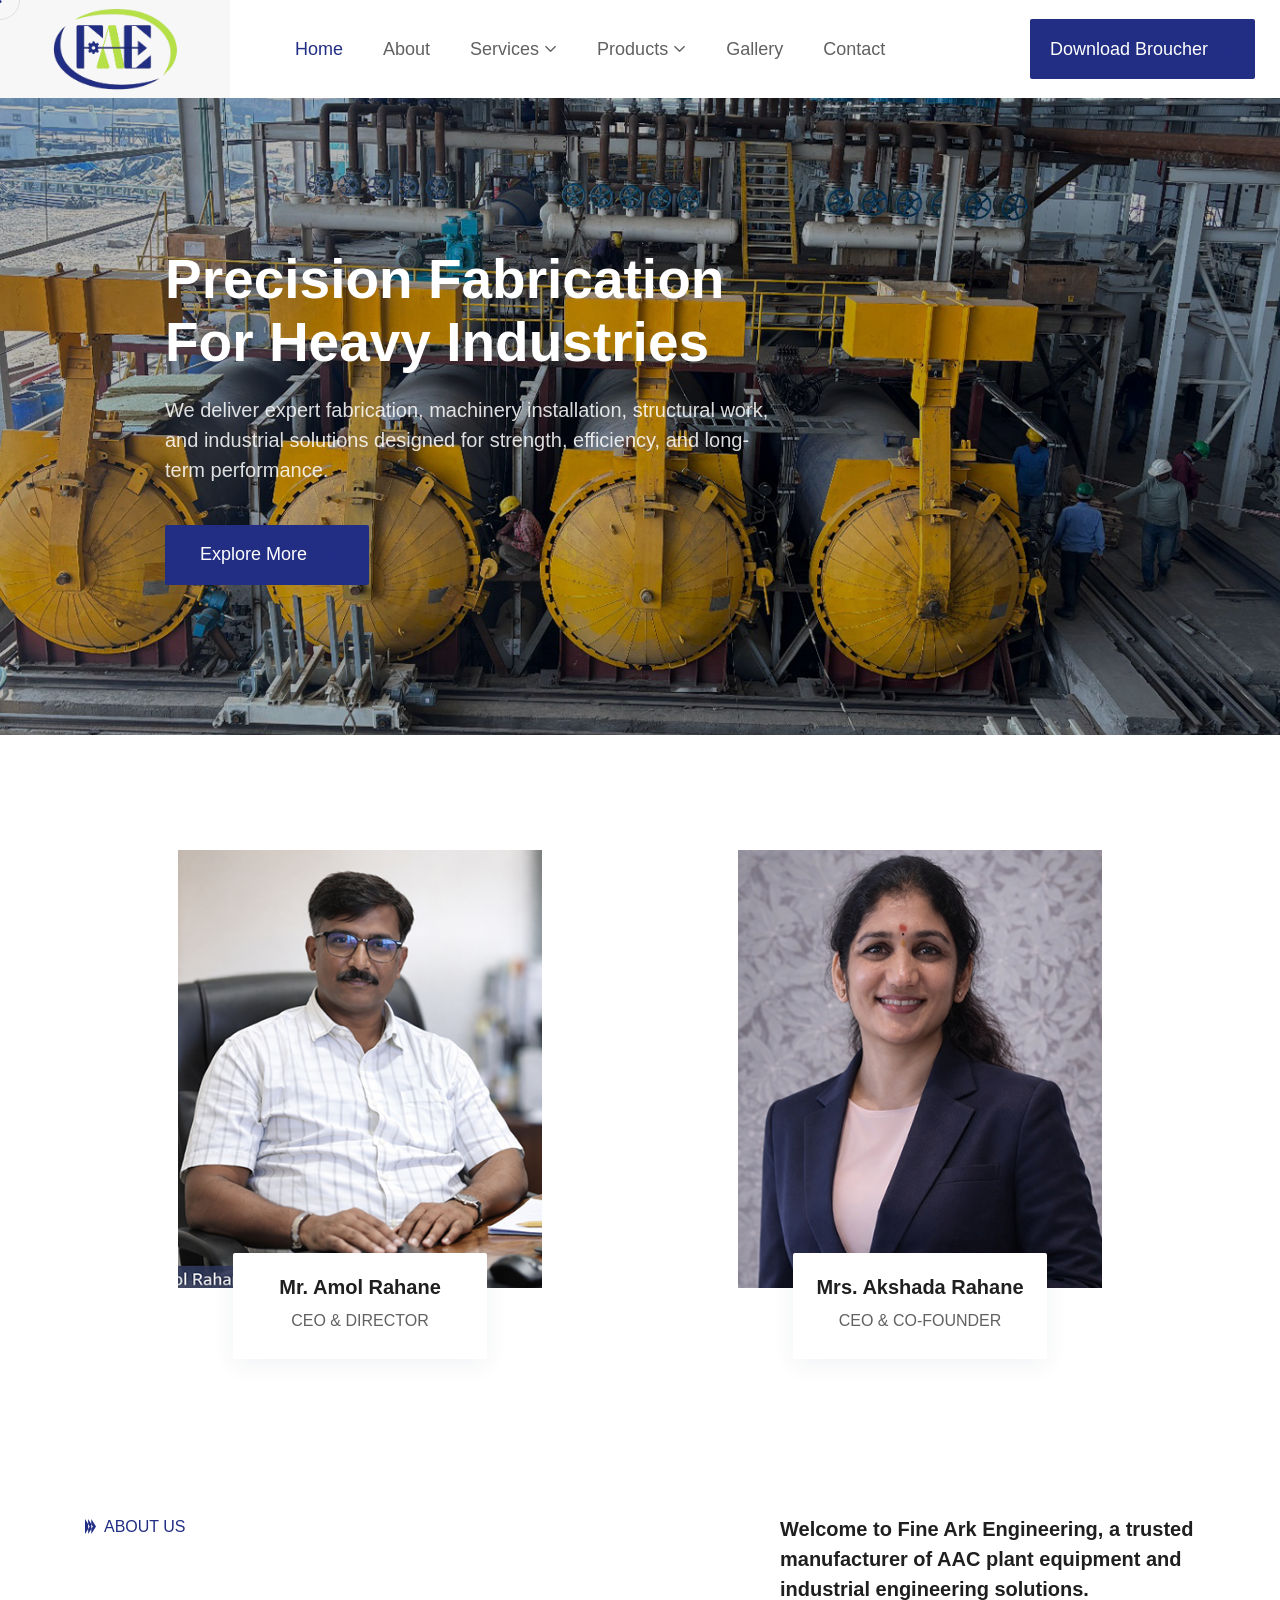
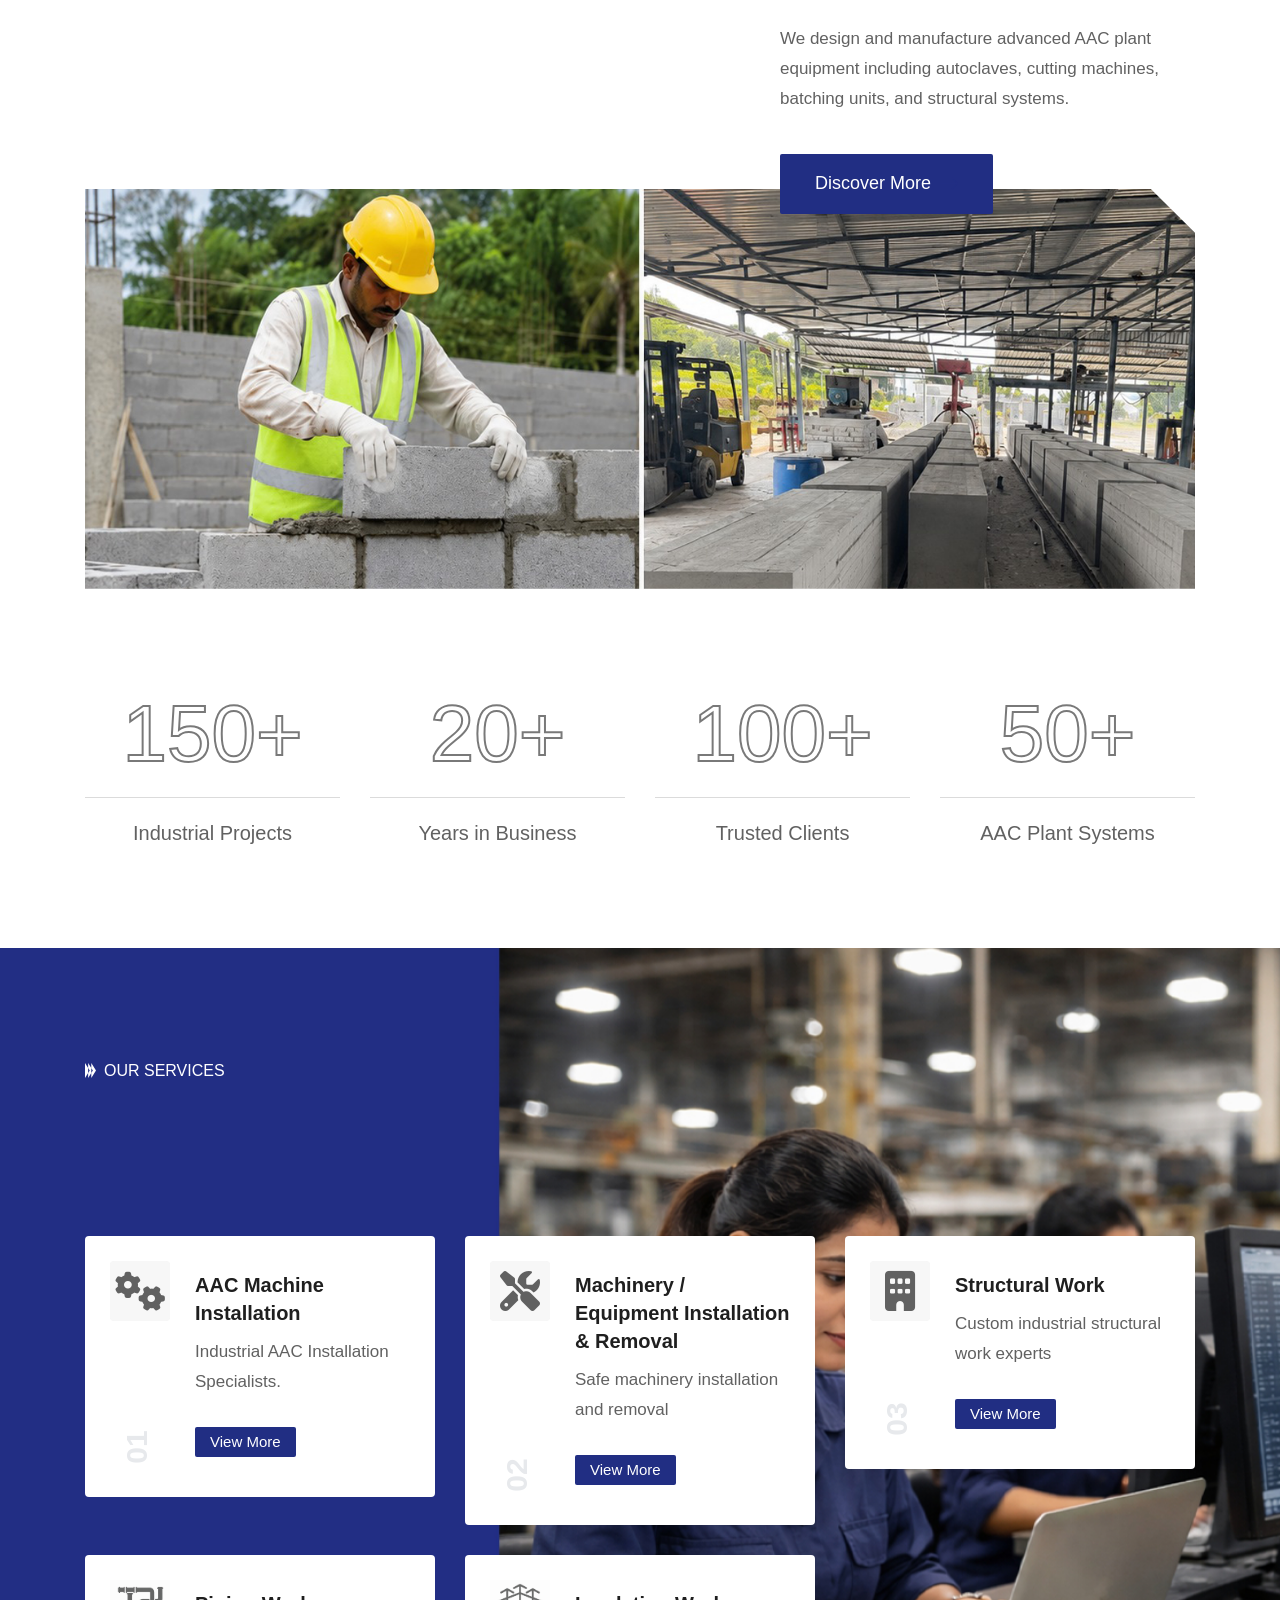
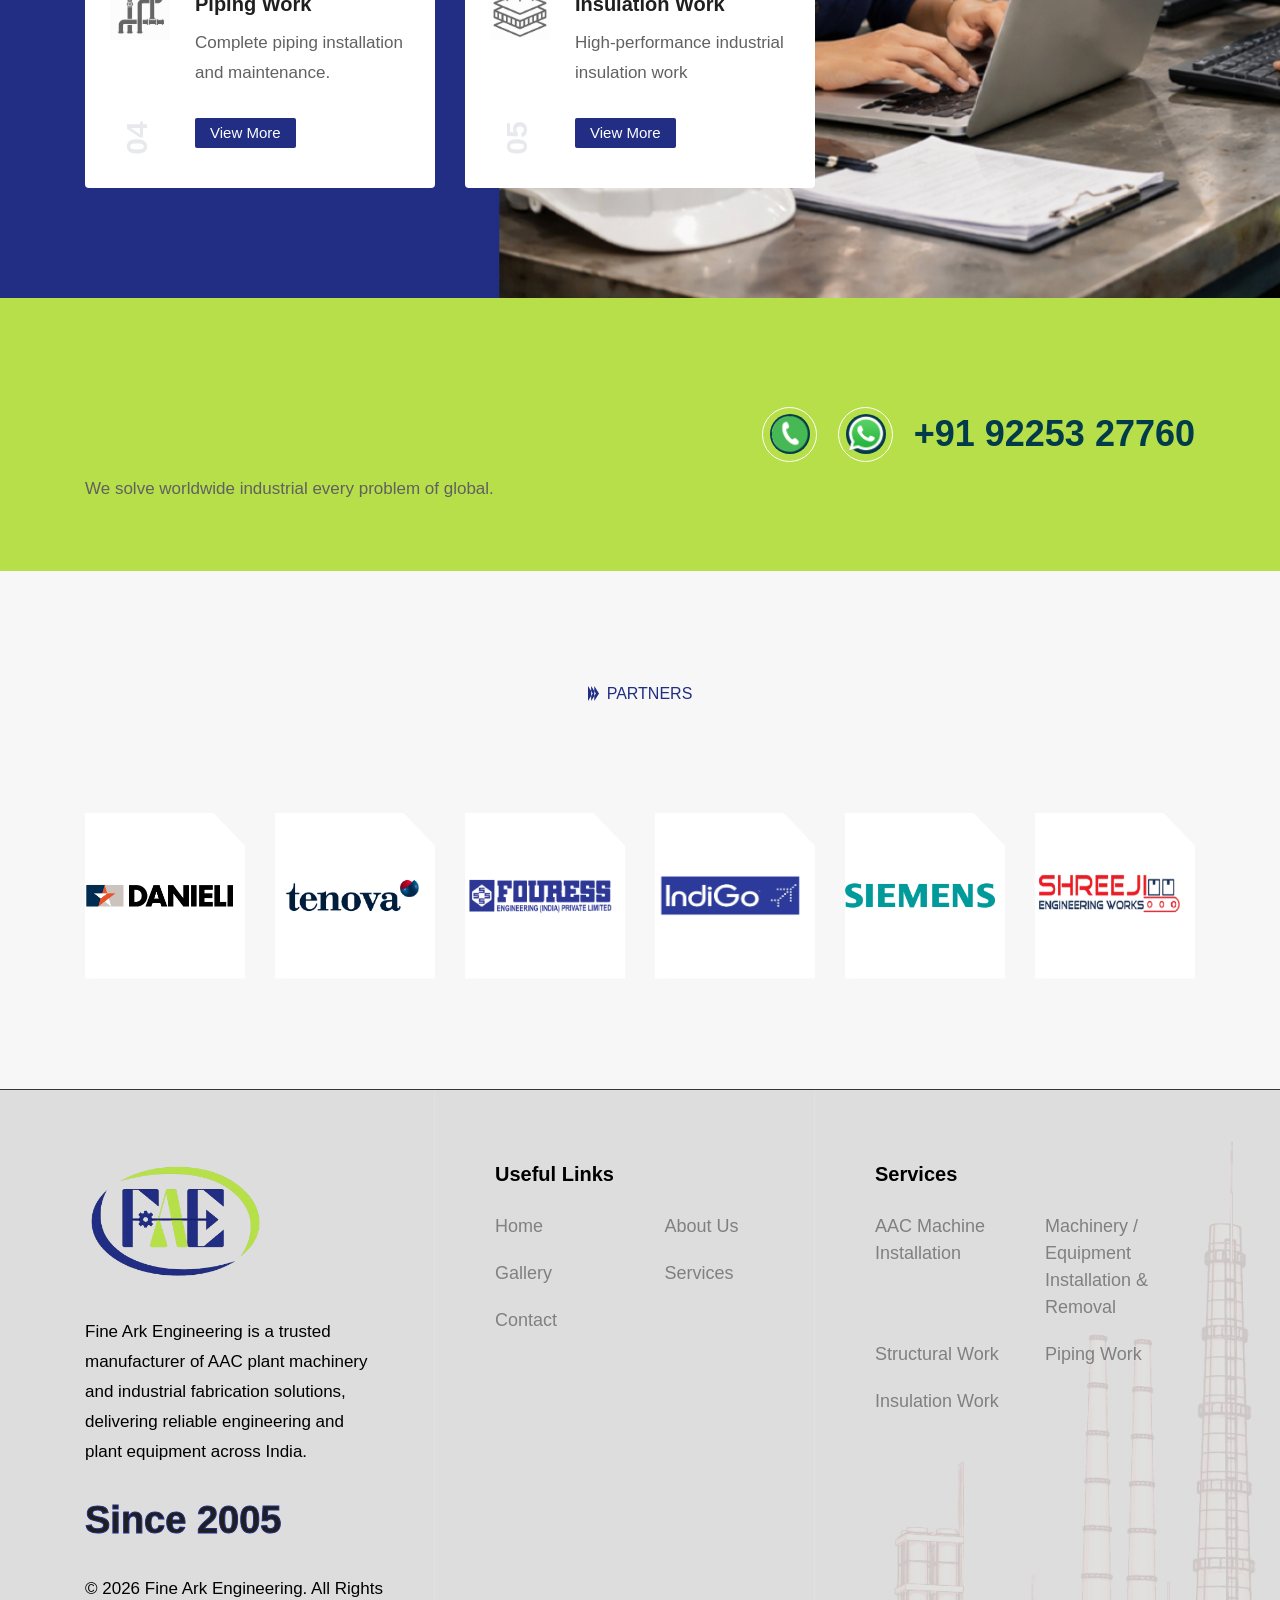
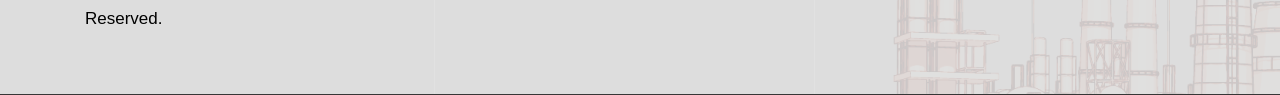
==== index.html @ b73e5df8 "date update 31-08-2026" ====
<!doctype html>
<html class="no-js" lang="zxx">
  <!-- Mirrored from industrie.rstheme.com/html/index.html by HTTrack Website Copier/3.x [XR&CO'2014], Wed, 11 Mar 2026 07:01:44 GMT -->

  <head>
    <meta charset="utf-8" />
    <meta http-equiv="x-ua-compatible" content="ie=edge" />
    <meta name="template-version" content="1.0.7" />
    <title></title>
    <meta name="description" content="" />
    <meta name="viewport" content="width=device-width, initial-scale=1" />
    <!-- Place favicon.ico in the root directory -->
    <link
      rel="shortcut icon"
      type="image/x-icon"
      href="assets/images/logo/FINE-ARC-LOGO.png"
    />
    <!-- CSS here -->
    <link rel="stylesheet" href="assets/css/vendor/bootstrap.min.css" />
    <link rel="stylesheet" href="assets/css/vendor/animate.min.css" />
    <link rel="stylesheet" href="assets/css/plugins/swiper.min.css" />
    <link rel="stylesheet" href="assets/css/plugins/nice-select.css" />
    <link rel="stylesheet" href="assets/css/plugins/nouislider.min.css" />
    <link rel="stylesheet" href="assets/css/vendor/magnific-popup.css" />
    <link rel="stylesheet" href="assets/css/vendor/odometer.min.css" />
    <link rel="stylesheet" href="assets/css/vendor/fontawesome-pro.css" />
    <link rel="stylesheet" href="assets/css/vendor/spacing.css" />
    <link rel="stylesheet" href="assets/css/vendor/remixicon.css" />
    <link rel="stylesheet" href="assets/css/main.css" />
    <style>
      .rs-category-icon {
        font-size: 40px;
        display: inline-block;
        transition: transform 0.5s ease;
      }

      .rs-category-item:hover .rs-category-icon {
        transform: skew(-15deg);
      }
    </style>
  </head>

  <body class="rs-smoother-yes">
    <!-- preloader start -->
    <!-- <div id="pre-load">
      <div id="loader" class="loader">
        <div class="loader-container">
          <div class="loader-icon">
            <img src="assets/images/favicon.png" alt="" />
          </div>
        </div>
      </div>
    </div> -->
    <!-- preloader end -->

    <!-- cursor start -->
    <div id="rs-mouse">
      <div id="cursor-ball"></div>
    </div>
    <!-- cursor end -->

    <!-- Header area start -->
    <header>
      <div
        class="rs-header-area rs-header-one rs-sticky-header"
        id="rs-sticky-header"
      >
        <div class="container-fluid g-0">
          <div class="rs-header-inner">
            <div class="rs-header-left">
              <div class="rs-header-logo-wrapper">
                <div class="rs-header-logo">
                  <a href="index.html"
                    ><img
                      src="assets/images/logo/FINE-ARC-LOGO.png"
                      height="90px"
                      alt="logo"
                  /></a>
                </div>
              </div>
            </div>
            <div class="rs-header-menu">
              <!-- <div class="rs-theme-social has-transparent has-orange">
                <a href="#"><i class="ri-twitter-x-line"></i></a>
                <a href="#"><i class="ri-facebook-fill"></i></a>
                <a href="#"><i class="ri-linkedin-fill"></i></a>
                <a href="#"><i class="ri-instagram-line"></i></a>
              </div> -->
              <nav id="mobile-menu" class="main-menu">
                <ul class="multipage-menu">
                  <li class="has-mega-menu menu-item">
                    <a href="index.html">Home</a>
                  </li>
                  <!-- about menu -->
                  <li class="menu-item">
                    <a href="about.html">About</a>
                  </li>

                  <li class="menu-item-has-children">
                    <a href="services.html">Services</a>
                    <ul class="submenu last-children">
                      <li>
                        <a href="aac-installation.html"
                          >AAC Machine Installation
                        </a>
                      </li>
                      <li>
                        <a href="machinery-installation.html "
                          >Machinery / Equipment Installation & Removal</a
                        >
                      </li>
                      <li>
                        <a href="structural-work.html">Structural Work</a>
                      </li>
                      <li>
                        <a href="piping-work.html">Piping Work</a>
                      </li>
                      <li>
                        <a href="insulation-work.html">Insulation Work</a>
                      </li>
                    </ul>
                  </li>
                  <li class="menu-item-has-children">
                    <a href="products.html">Products</a>
                    <ul class="submenu last-children">
                      <li class="has-arrow">
                        <a href="javascript:void(0)">AAC Machine</a>
                        <ul class="submenu">
                          <li><a href="#">Autoclave</a></li>
                          <li><a href="#">HVCM</a></li>
                          <li><a href="#">Mould</a></li>
                          <li><a href="#">Base Plate / Trolly</a></li>
                          <li><a href="#">Batching Unit</a></li>
                          <li><a href="#">D-Moulding Machine</a></li>
                          <li><a href="#">Storage</a></li>
                          <li><a href="#">AAC Consultancy</a></li>
                        </ul>
                      </li>

                      <li class="has-arrow">
                        <a href="javascript:void(0)">Pharma & Chemical Plant</a>
                        <ul class="submenu">
                          <li><a href="#">Reactor</a></li>
                          <li><a href="#">Distillation & Column</a></li>
                          <li><a href="#">Condenser</a></li>
                          <li><a href="#">Heat Exchange</a></li>
                          <li><a href="#">Storage Tank</a></li>
                        </ul>
                      </li>

                      <li class="has-arrow">
                        <a href="javascript:void(0)">Sugar Plant</a>
                        <ul class="submenu">
                          <li><a href="#">Boiling House Equipment</a></li>
                          <li><a href="#">Structure</a></li>
                          <li><a href="#">Piping Work</a></li>
                          <li><a href="#">Juice & Molasses Storage Tank</a></li>
                          <li><a href="#">Vacuum Pans</a></li>
                          <li><a href="#">Evaporators </a></li>
                          <li><a href="#">Juice Heater</a></li>
                          <li><a href="#">Crystallizers </a></li>
                        </ul>
                      </li>
                    </ul>
                  </li>

                  <li class="menu-item">
                    <a href="gallery.html">Gallery</a>
                  </li>

                  <li class="menu-item">
                    <a href="contact.html">Contact</a>
                  </li>
                </ul>
              </nav>
            </div>
            <div class="rs-header-right">
              <!-- search area end -->
              <div class="rs-header-btn">
                <a
                  class="rs-btn has-theme-orange has-icon has-bg"
                  download
                  href="./brochure.pdf"
                  >Download Broucher
                  <span class="icon-box">
                    <svg
                      class="icon-first"
                      xmlns="http://www.w3.org/2000/svg"
                      viewBox="0 0 32 32"
                      fill="currentColor"
                    >
                      <path
                        d="M26,15l-1.41-1.41L17,21.17V2H15v19.17l-7.59-7.58L6,15l10,10L26,15z M5,28h22v2H5V28z"
                      />
                    </svg>

                    <svg
                      class="icon-second"
                      xmlns="http://www.w3.org/2000/svg"
                      viewBox="0 0 32 32"
                      fill="currentColor"
                    >
                      <path
                        d="M26,15l-1.41-1.41L17,21.17V2H15v19.17l-7.59-7.58L6,15l10,10L26,15z M5,28h22v2H5V28z"
                      />
                    </svg>
                  </span>
                </a>
              </div>
              <div class="rs-header-hamburger">
                <div class="sidebar-toggle">
                  <a class="bar-icon" href="javascript:void(0)">
                    <svg
                      xmlns="http://www.w3.org/2000/svg"
                      width="21"
                      height="20"
                      viewBox="0 0 21 20"
                      fill="none"
                    >
                      <path
                        d="M8.55566 11H1.55566C1.29045 11 1.03609 11.1054 0.848557 11.2929C0.661021 11.4804 0.555664 11.7348 0.555664 12V19C0.555664 19.2652 0.661021 19.5196 0.848557 19.7071C1.03609 19.8946 1.29045 20 1.55566 20H8.55566C8.82088 20 9.07523 19.8946 9.26277 19.7071C9.45031 19.5196 9.55566 19.2652 9.55566 19V12C9.55566 11.7348 9.45031 11.4804 9.26277 11.2929C9.07523 11.1054 8.82088 11 8.55566 11ZM7.55566 18H2.55566V13H7.55566V18ZM19.5557 0H12.5557C12.2904 0 12.0361 0.105357 11.8486 0.292893C11.661 0.48043 11.5557 0.734784 11.5557 1V8C11.5557 8.26522 11.661 8.51957 11.8486 8.70711C12.0361 8.89464 12.2904 9 12.5557 9H19.5557C19.8209 9 20.0752 8.89464 20.2628 8.70711C20.4503 8.51957 20.5557 8.26522 20.5557 8V1C20.5557 0.734784 20.4503 0.48043 20.2628 0.292893C20.0752 0.105357 19.8209 0 19.5557 0ZM18.5557 7H13.5557V2H18.5557V7ZM19.5557 11H12.5557C12.2904 11 12.0361 11.1054 11.8486 11.2929C11.661 11.4804 11.5557 11.7348 11.5557 12V19C11.5557 19.2652 11.661 19.5196 11.8486 19.7071C12.0361 19.8946 12.2904 20 12.5557 20H19.5557C19.8209 20 20.0752 19.8946 20.2628 19.7071C20.4503 19.5196 20.5557 19.2652 20.5557 19V12C20.5557 11.7348 20.4503 11.4804 20.2628 11.2929C20.0752 11.1054 19.8209 11 19.5557 11ZM18.5557 18H13.5557V13H18.5557V18ZM8.55566 0H1.55566C1.29045 0 1.03609 0.105357 0.848557 0.292893C0.661021 0.48043 0.555664 0.734784 0.555664 1V8C0.555664 8.26522 0.661021 8.51957 0.848557 8.70711C1.03609 8.89464 1.29045 9 1.55566 9H8.55566C8.82088 9 9.07523 8.89464 9.26277 8.70711C9.45031 8.51957 9.55566 8.26522 9.55566 8V1C9.55566 0.734784 9.45031 0.48043 9.26277 0.292893C9.07523 0.105357 8.82088 0 8.55566 0ZM7.55566 7H2.55566V2H7.55566V7Z"
                        fill="#616161"
                      ></path>
                    </svg>
                  </a>
                </div>
              </div>
            </div>
          </div>
        </div>
      </div>
      <div class="rs-header-area rs-header-one">
        <div class="container-fluid g-0">
          <div class="rs-header-inner">
            <div class="rs-header-left">
              <div class="rs-header-logo-wrapper">
                <div class="rs-header-logo">
                  <a href="index.html"
                    ><img
                      src="assets/images/logo/FINE-ARC-LOGO.png"
                      alt="logo"
                      height="90px"
                  /></a>
                </div>
              </div>
            </div>
            <div class="rs-header-menu">
              <nav id="mobile-menu-two" class="main-menu">
                <ul class="multipage-menu">
                  <li class="has-mega-menu menu-item">
                    <a href="index.html">Home</a>
                  </li>

                  <!-- about menu -->
                  <li class="menu-item">
                    <a href="about.html">About</a>
                  </li>
                  <li class="menu-item-has-children">
                    <a href="services.html">Services</a>
                    <ul class="submenu last-children">
                      <li>
                        <a href="aac-installation.html"
                          >AAC Machine Installation
                        </a>
                      </li>
                      <li>
                        <a href="machinery-installation.html "
                          >Machinery / Equipment Installation & Removal</a
                        >
                      </li>
                      <li>
                        <a href="structural-work.html">Structural Work</a>
                      </li>
                      <li>
                        <a href="piping-work.html">Piping Work</a>
                      </li>
                      <li>
                        <a href="insulation-work.html">Insulation Work</a>
                      </li>
                    </ul>
                  </li>

                  <li class="menu-item-has-children">
                    <a href="products.html">Products</a>
                    <ul class="submenu last-children">
                      <!-- <li>
                        <a href="#">AAC Machine</a>
                      </li> -->
                      <li class="has-arrow">
                        <a href="javascript:void(0)">AAC Machine</a>
                        <ul class="submenu">
                          <li><a href="#">Autoclave</a></li>
                          <li><a href="#">HVCM</a></li>
                          <li><a href="#">Mould</a></li>
                          <li><a href="#">Base Plate / Trolly</a></li>
                          <li><a href="#">Batching Unit</a></li>
                          <li><a href="#">D-Moulding Machine</a></li>
                          <li><a href="#">Storage</a></li>
                          <li><a href="#">AAC Consultancy</a></li>
                        </ul>
                      </li>
                      <li class="has-arrow">
                        <a href="javascript:void(0)">Pharma & Chemical Plant</a>
                        <ul class="submenu">
                          <li><a href="#">Reactor</a></li>
                          <li><a href="#">Distillation & Column</a></li>
                          <li><a href="#">Condenser</a></li>
                          <li><a href="#">Heat Exchange</a></li>
                          <li><a href="#">Storage Tank</a></li>
                        </ul>
                      </li>
                      <li class="has-arrow">
                        <a href="javascript:void(0)">Sugar Plant</a>
                        <ul class="submenu">
                          <li><a href="#">Boiling House Equipment</a></li>
                          <li><a href="#">Structure</a></li>
                          <li><a href="#">Piping Work</a></li>
                          <li><a href="#">Juice & Molasses Storage Tank</a></li>
                          <li><a href="#">Vacuum Pans</a></li>
                          <li><a href="#">Evaporators </a></li>
                          <li><a href="#">Juice Heater</a></li>
                          <li><a href="#">Crystallizers </a></li>
                        </ul>
                      </li>
                    </ul>
                  </li>
                  <li class="menu-item">
                    <a href="gallery.html">Gallery</a>
                  </li>

                  <li class="menu-item">
                    <a href="contact.html">Contact</a>
                    <!-- <ul class="submenu last-children">
                      <li>
                        <a href="contact.html">Contact 01</a>
                      </li>
                      <li>
                        <a href="contact-two.html">Contact 02</a>
                      </li>
                    </ul> -->
                  </li>
                </ul>
              </nav>
            </div>
            <div class="rs-header-right">
              <!-- search area start -->
              <!-- <div class="rs-header-search-wrapper">
                <div class="rs-header-search-icon">
                  <i class="ri-close-fill has-close"></i>
                  <i class="ri-search-line has-search"></i>
                </div>
                <form class="rs-header-search-inner rs-stickys-form" action="#">
                  <div class="rs-header-search">
                    <input type="text" placeholder="Searching..." />
                    <button type="submit">
                      <i class="ri-search-line"></i>
                    </button>
                  </div>
                </form>
              </div> -->
              <!-- search area end -->
              <div class="rs-header-btn">
                <a
                  class="rs-btn has-theme-orange has-icon has-bg"
                  href="./brochure.pdf"
                  download
                  >Download Broucher
                  <span class="icon-box">
                    <svg
                      class="icon-first"
                      xmlns="http://www.w3.org/2000/svg"
                      viewBox="0 0 32 32"
                      fill="currentColor"
                    >
                      <path
                        d="M26,15l-1.41-1.41L17,21.17V2H15v19.17l-7.59-7.58L6,15l10,10L26,15z M5,28h22v2H5V28z"
                      />
                    </svg>

                    <svg
                      class="icon-second"
                      xmlns="http://www.w3.org/2000/svg"
                      viewBox="0 0 32 32"
                      fill="currentColor"
                    >
                      <path
                        d="M26,15l-1.41-1.41L17,21.17V2H15v19.17l-7.59-7.58L6,15l10,10L26,15z M5,28h22v2H5V28z"
                      />
                    </svg>
                  </span>
                </a>
              </div>
              <div class="rs-header-hamburger">
                <div class="sidebar-toggle">
                  <a class="bar-icon" href="javascript:void(0)">
                    <svg
                      xmlns="http://www.w3.org/2000/svg"
                      width="21"
                      height="20"
                      viewBox="0 0 21 20"
                      fill="none"
                    >
                      <path
                        d="M8.55566 11H1.55566C1.29045 11 1.03609 11.1054 0.848557 11.2929C0.661021 11.4804 0.555664 11.7348 0.555664 12V19C0.555664 19.2652 0.661021 19.5196 0.848557 19.7071C1.03609 19.8946 1.29045 20 1.55566 20H8.55566C8.82088 20 9.07523 19.8946 9.26277 19.7071C9.45031 19.5196 9.55566 19.2652 9.55566 19V12C9.55566 11.7348 9.45031 11.4804 9.26277 11.2929C9.07523 11.1054 8.82088 11 8.55566 11ZM7.55566 18H2.55566V13H7.55566V18ZM19.5557 0H12.5557C12.2904 0 12.0361 0.105357 11.8486 0.292893C11.661 0.48043 11.5557 0.734784 11.5557 1V8C11.5557 8.26522 11.661 8.51957 11.8486 8.70711C12.0361 8.89464 12.2904 9 12.5557 9H19.5557C19.8209 9 20.0752 8.89464 20.2628 8.70711C20.4503 8.51957 20.5557 8.26522 20.5557 8V1C20.5557 0.734784 20.4503 0.48043 20.2628 0.292893C20.0752 0.105357 19.8209 0 19.5557 0ZM18.5557 7H13.5557V2H18.5557V7ZM19.5557 11H12.5557C12.2904 11 12.0361 11.1054 11.8486 11.2929C11.661 11.4804 11.5557 11.7348 11.5557 12V19C11.5557 19.2652 11.661 19.5196 11.8486 19.7071C12.0361 19.8946 12.2904 20 12.5557 20H19.5557C19.8209 20 20.0752 19.8946 20.2628 19.7071C20.4503 19.5196 20.5557 19.2652 20.5557 19V12C20.5557 11.7348 20.4503 11.4804 20.2628 11.2929C20.0752 11.1054 19.8209 11 19.5557 11ZM18.5557 18H13.5557V13H18.5557V18ZM8.55566 0H1.55566C1.29045 0 1.03609 0.105357 0.848557 0.292893C0.661021 0.48043 0.555664 0.734784 0.555664 1V8C0.555664 8.26522 0.661021 8.51957 0.848557 8.70711C1.03609 8.89464 1.29045 9 1.55566 9H8.55566C8.82088 9 9.07523 8.89464 9.26277 8.70711C9.45031 8.51957 9.55566 8.26522 9.55566 8V1C9.55566 0.734784 9.45031 0.48043 9.26277 0.292893C9.07523 0.105357 8.82088 0 8.55566 0ZM7.55566 7H2.55566V2H7.55566V7Z"
                        fill="#616161"
                      ></path>
                    </svg>
                  </a>
                </div>
              </div>
            </div>
          </div>
        </div>
      </div>
    </header>
    <!-- Header area end -->

    <!-- Offcanvas area start -->
    <div class="fix">
      <div class="offcanvas-area" data-lenis-prevent>
        <div class="offcanvas-wrapper">
          <div class="offcanvas-content">
            <div
              class="offcanvas-top d-flex justify-content-between align-items-center mb-20"
            >
              <div class="offcanvas-logo">
                <a class="logo-black" href="index.html"
                  ><img
                    src="assets/images/logo/FINE-ARC-LOGO.png"
                    alt="logo"
                    height="100px"
                /></a>
              </div>
              <div class="offcanvas-close">
                <button class="offcanvas-close-icon animation--flip">
                  <span class="offcanvas-m-lines">
                    <span class="offcanvas-m-line line--1"></span
                    ><span class="offcanvas-m-line line--2"></span
                    ><span class="offcanvas-m-line line--3"></span>
                  </span>
                </button>
              </div>
            </div>
            <div class="offcanvas-about mb-30 d-none d-sm-block">
              <p>
                Fine Ark Engineering is a trusted manufacturer of AAC block
                plant machinery and industrial fabrication solutions, delivering
                high-quality equipment, engineering services, and customized
                plant solutions across India.
              </p>
            </div>
            <div class="offcanvas-gallery d-none d-sm-block">
              <div class="offcanvas-gallery-thumb-wrapper">
                <div class="offcanvas-popup-thumb">
                  <a
                    class="popup-image"
                    href="assets/images/gallery/gallery-thumb-01.png"
                  >
                    <img
                      src="assets/images/gallery/gallery-thumb-01.png"
                      alt="image"
                    />
                  </a>
                </div>
                <div class="offcanvas-popup-thumb">
                  <a
                    class="popup-image"
                    href="assets/images/gallery/gallery-thumb-02.png"
                  >
                    <img
                      src="assets/images/gallery/gallery-thumb-02.png"
                      alt="image"
                    />
                  </a>
                </div>
                <div class="offcanvas-popup-thumb">
                  <a
                    class="popup-image"
                    href="assets/images/gallery/gallery-thumb-03.png"
                  >
                    <img
                      src="assets/images/gallery/gallery-thumb-03.png"
                      alt="image"
                    />
                  </a>
                </div>
                <div class="offcanvas-popup-thumb">
                  <a
                    class="popup-image"
                    href="assets/images/gallery/gallery-thumb-04.png"
                  >
                    <img
                      src="assets/images/gallery/gallery-thumb-04.png"
                      alt="image"
                    />
                  </a>
                </div>
                <div class="offcanvas-popup-thumb">
                  <a
                    class="popup-image"
                    href="assets/images/gallery/gallery-thumb-05.png"
                  >
                    <img
                      src="assets/images/gallery/gallery-thumb-05.png"
                      alt="image"
                    />
                  </a>
                </div>
                <div class="offcanvas-popup-thumb">
                  <a
                    class="popup-image"
                    href="assets/images/gallery/gallery-thumb-01.png"
                  >
                    <img
                      src="assets/images/gallery/gallery-thumb-01.png"
                      alt="image"
                    />
                  </a>
                </div>
              </div>
            </div>
            <div class="mobile-menu">
              <div class="rs-offcanvas-menu mb-25">
                <nav></nav>
              </div>
            </div>
            <div class="offcanvas-contact mb-30">
              <h4 class="offcanvas-title-meta">Contact Info</h4>
              <ul>
                <li class="d-flex align-items-center gap-15">
                  <div class="offcanvas-contact-icon">
                    <svg
                      xmlns="http://www.w3.org/2000/svg"
                      width="14"
                      height="18"
                      viewBox="0 0 14 18"
                      fill="none"
                    >
                      <path
                        d="M11.8768 9.68475C11.3059 10.835 10.5331 11.9818 9.74128 13.0109C8.95198 14.0368 8.15999 14.9249 7.5643 15.5572C7.48514 15.6412 7.40956 15.7206 7.33802 15.7951C7.26648 15.7206 7.1909 15.6412 7.11174 15.5572C6.51605 14.9249 5.72406 14.0368 4.93476 13.0109C4.14299 11.9818 3.37019 10.835 2.79925 9.68475C2.22242 8.52266 1.89032 7.43373 1.89032 6.5C1.89032 3.50846 4.32934 1.08333 7.33802 1.08333C10.3467 1.08333 12.7857 3.50846 12.7857 6.5C12.7857 7.43373 12.4536 8.52266 11.8768 9.68475ZM7.33802 17.3333C7.33802 17.3333 13.8753 11.1732 13.8753 6.5C13.8753 2.91015 10.9484 0 7.33802 0C3.7276 0 0.800781 2.91015 0.800781 6.5C0.800781 11.1732 7.33802 17.3333 7.33802 17.3333Z"
                        fill="#6D6D6D"
                      ></path>
                      <path
                        d="M7.33802 8.66667C6.13455 8.66667 5.15894 7.69662 5.15894 6.5C5.15894 5.30338 6.13455 4.33333 7.33802 4.33333C8.54149 4.33333 9.5171 5.30338 9.5171 6.5C9.5171 7.69662 8.54149 8.66667 7.33802 8.66667ZM7.33802 9.75C9.14323 9.75 10.6066 8.29492 10.6066 6.5C10.6066 4.70507 9.14323 3.25 7.33802 3.25C5.53281 3.25 4.0694 4.70507 4.0694 6.5C4.0694 8.29492 5.53281 9.75 7.33802 9.75Z"
                        fill="#6D6D6D"
                      ></path>
                    </svg>
                  </div>
                  <div class="offcanvas-contact-text">
                    <a href="#">
                      M86/2, MIDC, Ahmednagar – 414111,<br />
                      Maharashtra, India
                    </a>
                  </div>
                </li>
                <li class="d-flex align-items-center gap-15">
                  <div class="offcanvas-contact-icon">
                    <svg
                      xmlns="http://www.w3.org/2000/svg"
                      width="16"
                      height="16"
                      viewBox="0 0 16 16"
                      fill="none"
                    >
                      <path
                        d="M3.65387 1.32849C3.40343 1.00649 2.92745 0.976861 2.639 1.26531L1.60508 2.29923C1.1216 2.78271 0.94387 3.46766 1.1551 4.06847C2.00338 6.48124 3.39215 8.74671 5.32272 10.6773C7.25329 12.6078 9.51876 13.9966 11.9315 14.8449C12.5323 15.0561 13.2173 14.8784 13.7008 14.3949L14.7347 13.361C15.0231 13.0726 14.9935 12.5966 14.6715 12.3461L12.3653 10.5524C12.2008 10.4245 11.9866 10.3793 11.7845 10.4298L9.59541 10.9771C9.00082 11.1257 8.37183 10.9515 7.93845 10.5181L5.48187 8.06155C5.04849 7.62817 4.87427 6.99919 5.02292 6.40459L5.57019 4.21553C5.62073 4.01336 5.57552 3.79918 5.44758 3.63468L3.65387 1.32849ZM1.88477 0.511076C2.62689 -0.231039 3.8515 -0.154797 4.49583 0.673634L6.28954 2.97983C6.6187 3.40304 6.73502 3.95409 6.60498 4.47423L6.05772 6.66329C5.99994 6.8944 6.06766 7.13888 6.2361 7.30732L8.69268 9.7639C8.86113 9.93235 9.1056 10.0001 9.33671 9.94229L11.5258 9.39502C12.0459 9.26499 12.597 9.3813 13.0202 9.71047L15.3264 11.5042C16.1548 12.1485 16.231 13.3731 15.4889 14.1152L14.455 15.1492C13.7153 15.8889 12.6089 16.2137 11.5778 15.8512C9.01754 14.9511 6.61438 13.4774 4.56849 11.4315C2.5226 9.38562 1.04895 6.98246 0.148838 4.42225C-0.213682 3.39112 0.11113 2.28472 0.85085 1.545L1.88477 0.511076Z"
                        fill="#6D6D6D"
                      ></path>
                      <path
                        d="M11 0.5C11 0.223858 11.2239 0 11.5 0H15.5C15.7761 0 16 0.223858 16 0.5V4.5C16 4.77614 15.7761 5 15.5 5C15.2239 5 15 4.77614 15 4.5V1.70711L10.8536 5.85355C10.6583 6.04882 10.3417 6.04882 10.1464 5.85355C9.95118 5.65829 9.95118 5.34171 10.1464 5.14645L14.2929 1H11.5C11.2239 1 11 0.776142 11 0.5Z"
                        fill="#6D6D6D"
                      ></path>
                    </svg>
                  </div>
                  <div class="offcanvas-contact-text">
                    <a href="tel:+919130792573">+91 9130792573</a>
                  </div>
                </li>
                <li class="d-flex align-items-center gap-15">
                  <div class="offcanvas-contact-icon">
                    <svg
                      xmlns="http://www.w3.org/2000/svg"
                      width="16"
                      height="16"
                      viewBox="0 0 16 16"
                      fill="none"
                    >
                      <path
                        d="M2 2C0.895431 2 0 2.89543 0 4V12L2.58386e-05 12.0103C0.00555998 13.1101 0.898859 14 2 14H7.5C7.77614 14 8 13.7761 8 13.5C8 13.2239 7.77614 13 7.5 13H2C1.53715 13 1.14774 12.6855 1.03376 12.2586L6.67417 8.7876L8 9.5831L15 5.3831V8.5C15 8.77614 15.2239 9 15.5 9C15.7761 9 16 8.77614 16 8.5V4C16 2.89543 15.1046 2 14 2H2ZM5.70808 8.20794L1 11.1052V5.3831L5.70808 8.20794ZM1 4.2169V4C1 3.44772 1.44772 3 2 3H14C14.5523 3 15 3.44772 15 4V4.2169L8 8.4169L1 4.2169Z"
                        fill="#6D6D6D"
                      ></path>
                      <path
                        d="M14.2467 14.2686C15.2567 14.2686 15.8339 13.4116 15.8339 12.2442V12.0344C15.8339 10.4297 14.6402 9 12.5197 9H12.4847C10.421 9 9 10.3598 9 12.4322V12.6465C9 14.8195 10.4385 16 12.3579 16H12.4016C12.9963 16 13.4204 15.9257 13.639 15.8251V15.0949C13.3941 15.2042 12.9656 15.2742 12.4585 15.2742H12.4147C11.0812 15.2742 9.84385 14.4872 9.84385 12.6202V12.4628C9.84385 10.8057 10.9019 9.73891 12.4847 9.73891H12.524C14.0587 9.73891 15.0075 10.7883 15.0075 12.065V12.183C15.0075 13.158 14.6839 13.5734 14.3691 13.5734C14.1374 13.5734 13.9582 13.4247 13.9582 13.1537V10.9631H13.0531V11.5315H13.0225C12.9394 11.2342 12.6552 10.9019 12.0693 10.9019C11.2911 10.9019 10.8101 11.4572 10.8101 12.3011V12.8301C10.8101 13.722 11.2998 14.2642 12.0693 14.2642C12.5415 14.2642 12.9656 14.0369 13.0837 13.6215H13.1274C13.2455 14.0412 13.7439 14.2686 14.2467 14.2686ZM11.7939 12.6814V12.4541C11.7939 11.9076 12.0212 11.6627 12.3666 11.6627C12.664 11.6627 12.9394 11.8551 12.9394 12.371V12.7383C12.9394 13.3111 12.6858 13.4816 12.3754 13.4816C12.0212 13.4816 11.7939 13.2673 11.7939 12.6814Z"
                        fill="#6D6D6D"
                      ></path>
                    </svg>
                  </div>
                  <div class="offcanvas-contact-text">
                    <a href="mailto:finearceng@gmail.com"
                      >finearceng@gmail.com</a
                    >
                  </div>
                </li>
              </ul>
            </div>
            <div class="offcanvas-social">
              <h4 class="offcanvas-title-meta">Subscribe & Follow</h4>
              <ul>
                <li>
                  <a href="#"><i class="fab fa-facebook-f"></i></a>
                </li>
                <li>
                  <a href="#"><i class="fab fa-twitter"></i></a>
                </li>
                <li>
                  <a href="#"><i class="fab fa-youtube"></i></a>
                </li>
                <li>
                  <a href="#"><i class="fab fa-linkedin"></i></a>
                </li>
              </ul>
            </div>
          </div>
        </div>
      </div>
    </div>
    <div class="offcanvas-overlay"></div>
    <div class="offcanvas-overlay-white"></div>
    <!-- Offcanvas area start -->

    <!-- Body main wrapper start -->
    <main>
      <!-- banner area start -->
      <section class="rs-banner-area rs-banner-one p-relative rs-swiper">
        <!-- <div class="rs-banner-shape">
        <img src="assets/images/shape/half-arrow.png" alt="image" />
      </div> -->
        <!-- <div class="container">
        <div class="row align-items-center g-5">
          <div class="col-xl-2">
            <div class="rs-banner-meta-wrapper">
              <div class="rs-banner-contact-item">
                <span>Email.</span>
                <h6>
                  <a href="mailto:finearceng@gmail.com">
                    finearceng@gmail.com
                  </a>
                </h6>
              </div>
              <div class="rs-banner-contact-item">
                <span>Call.</span>
                <h6><a href="tel:+919130792573">+91 9130792573</a></h6>
              </div>
            </div>
          </div>
        </div>
      </div> -->
        <div class="rs-banner-slider-wrapper">
          <div
            class="swiper"
            data-clone-slides="false"
            data-loop="true"
            data-speed="1000"
            data-autoplay="true"
            data-dots-dynamic="false"
            data-hover-pause="true"
            data-effect="fade"
            data-delay="1000"
            data-item="1"
            data-item-xl="1"
            data-auto-height="true"
            data-observer="true"
            data-observe-parents="true"
            data-margin="30"
          >
            <div class="swiper-wrapper">
              <div class="swiper-slide">
                <div class="rs-banner-item-wrapper">
                  <div
                    class="rs-banner-bg-thumb"
                    data-background="assets/images/slider/1.png"
                  ></div>
                  <!-- <video
                    class="rs-banner-bg-thumb"
                    src="./Slider-bg.mp4"
                    autoplay
                    muted
                    loop
                  ></video> -->
                  <div class="container">
                    <div class="row">
                      <div class="col-xxl-8 col-xl-8 col-lg-10">
                        <div class="rs-banner-item">
                          <div class="rs-banner-content">
                            <h1 class="rs-banner-title">
                              Engineering Industrial Excellence <br />
                              For Modern Manufacturing
                            </h1>
                            <div class="rs-banner-descrip">
                              <p>
                                Delivering AAC machinery, autoclaves, structural
                                fabrication, piping, and industrial installation
                                services with precision and reliability.
                              </p>
                            </div>
                            <div class="rs-banner-info-btn">
                              <div class="rs-banner-btn">
                                <a
                                  class="rs-btn has-theme-orange has-icon has-bg"
                                  href="contact.html"
                                  >Explore More
                                  <span class="icon-box">
                                    <svg
                                      class="icon-first"
                                      xmlns="http://www.w3.org/2000/svg"
                                      viewBox="0 0 32 32"
                                    >
                                      <path
                                        d="M31.71,15.29l-10-10L20.29,6.71,28.59,15H0v2H28.59l-8.29,8.29,1.41,1.41,10-10A1,1,0,0,0,31.71,15.29Z"
                                      ></path>
                                    </svg>
                                    <svg
                                      class="icon-second"
                                      xmlns="http://www.w3.org/2000/svg"
                                      viewBox="0 0 32 32"
                                    >
                                      <path
                                        d="M31.71,15.29l-10-10L20.29,6.71,28.59,15H0v2H28.59l-8.29,8.29,1.41,1.41,10-10A1,1,0,0,0,31.71,15.29Z"
                                      ></path>
                                    </svg>
                                  </span>
                                </a>
                              </div>
                              <div class="rs-feature-video">
                                <a
                                  href="https://www.youtube.com/watch?v=3NycM9lYdRI"
                                  class="rs-play-btn popup-video"
                                  ><i class="ri-play-fill"></i
                                ></a>
                              </div>
                            </div>
                          </div>
                        </div>
                      </div>
                    </div>
                  </div>
                </div>
              </div>
              <div class="swiper-slide">
                <div class="rs-banner-item-wrapper">
                  <div
                    class="rs-banner-bg-thumb"
                    data-background="assets/images/slider/2.png"
                  ></div>
                  <div class="container">
                    <div class="row">
                      <div class="col-xxl-8 col-xl-8 col-lg-10">
                        <div class="rs-banner-item">
                          <div class="rs-banner-content">
                            <h1 class="rs-banner-title">
                              Precision Fabrication <br />
                              For Heavy Industries
                            </h1>
                            <div class="rs-banner-descrip">
                              <p>
                                We deliver expert fabrication, machinery
                                installation, structural work, and industrial
                                solutions designed for strength, efficiency, and
                                long-term performance.
                              </p>
                            </div>
                            <div class="rs-banner-info-btn">
                              <div class="rs-banner-btn">
                                <a
                                  class="rs-btn has-theme-orange has-icon has-bg"
                                  href="contact.html"
                                  >Explore More
                                  <span class="icon-box">
                                    <svg
                                      class="icon-first"
                                      xmlns="http://www.w3.org/2000/svg"
                                      viewBox="0 0 32 32"
                                    >
                                      <path
                                        d="M31.71,15.29l-10-10L20.29,6.71,28.59,15H0v2H28.59l-8.29,8.29,1.41,1.41,10-10A1,1,0,0,0,31.71,15.29Z"
                                      ></path>
                                    </svg>
                                    <svg
                                      class="icon-second"
                                      xmlns="http://www.w3.org/2000/svg"
                                      viewBox="0 0 32 32"
                                    >
                                      <path
                                        d="M31.71,15.29l-10-10L20.29,6.71,28.59,15H0v2H28.59l-8.29,8.29,1.41,1.41,10-10A1,1,0,0,0,31.71,15.29Z"
                                      ></path>
                                    </svg>
                                  </span>
                                </a>
                              </div>

                              <div class="rs-feature-video">
                                <a
                                  href="https://www.youtube.com/watch?v=3NycM9lYdRI"
                                  class="rs-play-btn popup-video"
                                  ><i class="ri-play-fill"></i
                                ></a>
                              </div>
                            </div>
                          </div>
                        </div>
                      </div>
                    </div>
                  </div>
                </div>
              </div>

              <div class="swiper-slide">
                <div class="rs-banner-item-wrapper">
                  <div
                    class="rs-banner-bg-thumb"
                    data-background="assets/images/slider/3.png"
                  ></div>
                  <div class="container">
                    <div class="row">
                      <div class="col-xxl-8 col-xl-8 col-lg-10">
                        <div class="rs-banner-item">
                          <div class="rs-banner-content">
                            <h1 class="rs-banner-title">
                              Complete AAC Plant <br />
                              Solutions & Installation
                            </h1>
                            <div class="rs-banner-descrip">
                              <p>
                                From autoclaves and molds to structural
                                fabrication and piping systems, we provide
                                end-to-end AAC plant manufacturing and
                                installation services with trusted quality.
                              </p>
                            </div>
                            <div class="rs-banner-info-btn">
                              <div class="rs-banner-btn">
                                <a
                                  class="rs-btn has-theme-orange has-icon has-bg"
                                  href="contact.html"
                                  >Explore More
                                  <span class="icon-box">
                                    <svg
                                      class="icon-first"
                                      xmlns="http://www.w3.org/2000/svg"
                                      viewBox="0 0 32 32"
                                    >
                                      <path
                                        d="M31.71,15.29l-10-10L20.29,6.71,28.59,15H0v2H28.59l-8.29,8.29,1.41,1.41,10-10A1,1,0,0,0,31.71,15.29Z"
                                      ></path>
                                    </svg>
                                    <svg
                                      class="icon-second"
                                      xmlns="http://www.w3.org/2000/svg"
                                      viewBox="0 0 32 32"
                                    >
                                      <path
                                        d="M31.71,15.29l-10-10L20.29,6.71,28.59,15H0v2H28.59l-8.29,8.29,1.41,1.41,10-10A1,1,0,0,0,31.71,15.29Z"
                                      ></path>
                                    </svg>
                                  </span>
                                </a>
                              </div>

                              <div class="rs-feature-video">
                                <a
                                  href="https://www.youtube.com/watch?v=3NycM9lYdRI"
                                  class="rs-play-btn popup-video"
                                  ><i class="ri-play-fill"></i
                                ></a>
                              </div>
                            </div>
                          </div>
                        </div>
                      </div>
                    </div>
                  </div>
                </div>
              </div>
              <div class="swiper-slide">
                <div class="rs-banner-item-wrapper">
                  <div
                    class="rs-banner-bg-thumb"
                    data-background="assets/images/slider/4.png"
                  ></div>
                  <div class="container">
                    <div class="row">
                      <div class="col-xxl-8 col-xl-8 col-lg-10">
                        <div class="rs-banner-item">
                          <div class="rs-banner-content">
                            <h1 class="rs-banner-title">
                              Complete AAC Plant <br />
                              Solutions & Installation
                            </h1>
                            <div class="rs-banner-descrip">
                              <p>
                                From autoclaves and molds to structural
                                fabrication and piping systems, we provide
                                end-to-end AAC plant manufacturing and
                                installation services with trusted quality.
                              </p>
                            </div>
                            <div class="rs-banner-info-btn">
                              <div class="rs-banner-btn">
                                <a
                                  class="rs-btn has-theme-orange has-icon has-bg"
                                  href="contact.html"
                                >
                                  Explore More
                                  <span class="icon-box">
                                    <svg
                                      class="icon-first"
                                      xmlns="http://www.w3.org/2000/svg"
                                      viewBox="0 0 32 32"
                                    >
                                      <path
                                        d="M31.71,15.29l-10-10L20.29,6.71,28.59,15H0v2H28.59l-8.29,8.29,1.41,1.41,10-10A1,1,0,0,0,31.71,15.29Z"
                                      ></path>
                                    </svg>
                                    <svg
                                      class="icon-second"
                                      xmlns="http://www.w3.org/2000/svg"
                                      viewBox="0 0 32 32"
                                    >
                                      <path
                                        d="M31.71,15.29l-10-10L20.29,6.71,28.59,15H0v2H28.59l-8.29,8.29,1.41,1.41,10-10A1,1,0,0,0,31.71,15.29Z"
                                      ></path>
                                    </svg>
                                  </span>
                                </a>
                              </div>
                              <div class="rs-feature-video">
                                <a
                                  href="https://www.youtube.com/watch?v=3NycM9lYdRI"
                                  class="rs-play-btn popup-video"
                                >
                                  <i class="ri-play-fill"></i>
                                </a>
                              </div>
                            </div>
                          </div>
                        </div>
                      </div>
                    </div>
                  </div>
                </div>
              </div>

              <div class="swiper-slide">
                <div class="rs-banner-item-wrapper">
                  <div
                    class="rs-banner-bg-thumb"
                    data-background="assets/images/slider/5.png"
                  ></div>
                  <div class="container">
                    <div class="row">
                      <div class="col-xxl-8 col-xl-8 col-lg-10">
                        <div class="rs-banner-item">
                          <div class="rs-banner-content">
                            <h1 class="rs-banner-title">
                              Complete AAC Plant <br />
                              Solutions & Installation
                            </h1>
                            <div class="rs-banner-descrip">
                              <p>
                                From autoclaves and molds to structural
                                fabrication and piping systems, we provide
                                end-to-end AAC plant manufacturing and
                                installation services with trusted quality.
                              </p>
                            </div>
                            <div class="rs-banner-info-btn">
                              <div class="rs-banner-btn">
                                <a
                                  class="rs-btn has-theme-orange has-icon has-bg"
                                  href="contact.html"
                                >
                                  Explore More
                                </a>
                              </div>
                              <div class="rs-feature-video">
                                <a
                                  href="https://www.youtube.com/watch?v=3NycM9lYdRI"
                                  class="rs-play-btn popup-video"
                                >
                                  <i class="ri-play-fill"></i>
                                </a>
                              </div>
                            </div>
                          </div>
                        </div>
                      </div>
                    </div>
                  </div>
                </div>
              </div>

              <div class="swiper-slide">
                <div class="rs-banner-item-wrapper">
                  <div
                    class="rs-banner-bg-thumb"
                    data-background="assets/images/slider/6.png"
                  ></div>
                  <div class="container">
                    <div class="row">
                      <div class="col-xxl-8 col-xl-8 col-lg-10">
                        <div class="rs-banner-item">
                          <div class="rs-banner-content">
                            <h1 class="rs-banner-title">
                              Complete AAC Plant <br />
                              Solutions & Installation
                            </h1>
                            <div class="rs-banner-descrip">
                              <p>
                                From autoclaves and molds to structural
                                fabrication and piping systems, we provide
                                end-to-end AAC plant manufacturing and
                                installation services with trusted quality.
                              </p>
                            </div>
                            <div class="rs-banner-info-btn">
                              <div class="rs-banner-btn">
                                <a
                                  class="rs-btn has-theme-orange has-icon has-bg"
                                  href="contact.html"
                                >
                                  Explore More
                                </a>
                              </div>
                              <div class="rs-feature-video">
                                <a
                                  href="https://www.youtube.com/watch?v=3NycM9lYdRI"
                                  class="rs-play-btn popup-video"
                                >
                                  <i class="ri-play-fill"></i>
                                </a>
                              </div>
                            </div>
                          </div>
                        </div>
                      </div>
                    </div>
                  </div>
                </div>
              </div>

              <div class="swiper-slide">
                <div class="rs-banner-item-wrapper">
                  <div
                    class="rs-banner-bg-thumb"
                    data-background="assets/images/slider/7.png"
                  ></div>
                  <div class="container">
                    <div class="row">
                      <div class="col-xxl-8 col-xl-8 col-lg-10">
                        <div class="rs-banner-item">
                          <div class="rs-banner-content">
                            <h1 class="rs-banner-title">
                              Complete AAC Plant <br />
                              Solutions & Installation
                            </h1>
                            <div class="rs-banner-descrip">
                              <p>
                                From autoclaves and molds to structural
                                fabrication and piping systems, we provide
                                end-to-end AAC plant manufacturing and
                                installation services with trusted quality.
                              </p>
                            </div>
                            <div class="rs-banner-info-btn">
                              <div class="rs-banner-btn">
                                <a
                                  class="rs-btn has-theme-orange has-icon has-bg"
                                  href="contact.html"
                                >
                                  Explore More
                                </a>
                              </div>
                              <div class="rs-feature-video">
                                <a
                                  href="https://www.youtube.com/watch?v=3NycM9lYdRI"
                                  class="rs-play-btn popup-video"
                                >
                                  <i class="ri-play-fill"></i>
                                </a>
                              </div>
                            </div>
                          </div>
                        </div>
                      </div>
                    </div>
                  </div>
                </div>
              </div>

              <div class="swiper-slide">
                <div class="rs-banner-item-wrapper">
                  <div
                    class="rs-banner-bg-thumb"
                    data-background="assets/images/slider/8.png"
                  ></div>
                  <div class="container">
                    <div class="row">
                      <div class="col-xxl-8 col-xl-8 col-lg-10">
                        <div class="rs-banner-item">
                          <div class="rs-banner-content">
                            <h1 class="rs-banner-title">
                              Complete AAC Plant <br />
                              Solutions & Installation
                            </h1>
                            <div class="rs-banner-descrip">
                              <p>
                                From autoclaves and molds to structural
                                fabrication and piping systems, we provide
                                end-to-end AAC plant manufacturing and
                                installation services with trusted quality.
                              </p>
                            </div>
                            <div class="rs-banner-info-btn">
                              <div class="rs-banner-btn">
                                <a
                                  class="rs-btn has-theme-orange has-icon has-bg"
                                  href="contact.html"
                                >
                                  Explore More
                                </a>
                              </div>
                              <div class="rs-feature-video">
                                <a
                                  href="https://www.youtube.com/watch?v=3NycM9lYdRI"
                                  class="rs-play-btn popup-video"
                                >
                                  <i class="ri-play-fill"></i>
                                </a>
                              </div>
                            </div>
                          </div>
                        </div>
                      </div>
                    </div>
                  </div>
                </div>
              </div>

              <div class="swiper-slide">
                <div class="rs-banner-item-wrapper">
                  <div
                    class="rs-banner-bg-thumb"
                    data-background="assets/images/slider/9.png"
                  ></div>
                  <div class="container">
                    <div class="row">
                      <div class="col-xxl-8 col-xl-8 col-lg-10">
                        <div class="rs-banner-item">
                          <div class="rs-banner-content">
                            <h1 class="rs-banner-title">
                              Complete AAC Plant <br />
                              Solutions & Installation
                            </h1>
                            <div class="rs-banner-descrip">
                              <p>
                                From autoclaves and molds to structural
                                fabrication and piping systems, we provide
                                end-to-end AAC plant manufacturing and
                                installation services with trusted quality.
                              </p>
                            </div>
                            <div class="rs-banner-info-btn">
                              <div class="rs-banner-btn">
                                <a
                                  class="rs-btn has-theme-orange has-icon has-bg"
                                  href="contact.html"
                                >
                                  Explore More
                                </a>
                              </div>
                              <div class="rs-feature-video">
                                <a
                                  href="https://www.youtube.com/watch?v=3NycM9lYdRI"
                                  class="rs-play-btn popup-video"
                                >
                                  <i class="ri-play-fill"></i>
                                </a>
                              </div>
                            </div>
                          </div>
                        </div>
                      </div>
                    </div>
                  </div>
                </div>
              </div>

              <!--  -->
              <!--  -->
              <!--  -->
              <!--  -->
              <!--  -->
              <!--  -->
              <!--  -->
            </div>
            <!-- If we need navigation buttons -->
            <!-- <div class="rs-banner-navigation">
              <button class="swiper-button-prev rs-swiper-btn">
                <i class="fa-regular fa-arrow-left"></i>
              </button>
              <button class="swiper-button-next rs-swiper-btn">
                <i class="fa-regular fa-arrow-right"></i>
              </button>
            </div> -->
            <!-- if we need pagination -->
            <div class="rs-banner-pagination d-block d-md-none">
              <div
                class="swiper-pagination rs-pagination has-theme-orange"
              ></div>
            </div>
          </div>
        </div>
      </section>
      <!-- banner area end -->

      <!-- team area start -->
      <section class="rs-team-area section-space-top rs-team-one">
        <div class="container">
          <div
            class="row g-5 justify-content-center section-title-space align-items-center"
          ></div>
          <div
            class="row g-10 justify-content-center section-title-space align-items-center"
          >
            <div class="col-xl-4 col-lg-4 col-md-6">
              <div
                class="rs-team-item wow fadeInUp"
                data-wow-delay=".3s"
                data-wow-duration="1s"
              >
                <div class="rs-team-thumb has-clip">
                  <a href=""
                    ><img src="./ceo-and-founder-amol-rahane.jpg" alt="image"
                  /></a>
                </div>
                <div class="rs-team-content-wrapper">
                  <div class="rs-team-content-box">
                    <h5 class="rs-team-title">
                      <a>Mr. Amol Rahane</a>
                    </h5>
                    <span class="rs-team-designation">CEO & DIRECTOR</span>
                  </div>
                </div>
              </div>
            </div>
            <div class="col-xl-2 col-lg-4 col-md-6"></div>
            <div class="col-xl-4 col-lg-4 col-md-6">
              <div
                class="rs-team-item wow fadeInUp"
                data-wow-delay=".5s"
                data-wow-duration="1s"
              >
                <div class="rs-team-thumb has-clip">
                  <a href="">
                    <img src="./ceo-and-cofuonder.jpg" alt="image"
                  /></a>
                </div>
                <div class="rs-team-content-wrapper">
                  <div class="rs-team-content-box">
                    <h5 class="rs-team-title">
                      <a>Mrs. Akshada Rahane</a>
                    </h5>
                    <span class="rs-team-designation">CEO & CO-FOUNDER</span>
                  </div>
                </div>
              </div>
            </div>
          </div>
        </div>
      </section>
      <!-- team area end -->

      <!-- about area start -->
      <section class="rs-about-area section-space rs-about-one">
        <div class="container">
          <div class="row g-5">
            <div class="col-xl-7 col-lg-7">
              <div class="rs-section-title-wrapper">
                <span
                  class="rs-section-subtitle has-theme-orange justify-content-start"
                >
                  <svg
                    xmlns="http://www.w3.org/2000/svg"
                    width="11"
                    height="15"
                    viewBox="0 0 11 15"
                    fill="none"
                  >
                    <path
                      d="M3.14286 10L0 15L8.78104e-07 0L3.14286 5V10Z"
                      fill="#EA5501"
                    ></path>
                    <path
                      fill-rule="evenodd"
                      clip-rule="evenodd"
                      d="M6.28571 10L3.14286 15L3.14286 10L4.71428 7.5L3.14286 5L3.14286 0L6.28571 5L6.28571 10ZM6.28571 10L7.85714 7.5L6.28571 5V0L11 7.5L6.28571 15V10Z"
                      fill="#EA5501"
                    ></path>
                  </svg>
                  About Us
                </span>
                <h2 class="rs-section-title rs-split-text-enable split-in-fade">
                  We deliver engineering excellence
                  <span class="rs-theme-orange">since 2005.</span>
                </h2>
              </div>
            </div>
            <div class="col-xl-5 col-lg-5">
              <div class="rs-about-content">
                <div class="rs-about-description">
                  <p class="descrip-1">
                    Welcome to Fine Ark Engineering, a trusted manufacturer of
                    AAC plant equipment and industrial engineering solutions.
                  </p>
                  <!-- At the heart of the global landscape, the industry stands as
                  a multidimensional force of progress, driving economies. -->
                  <p class="descrip-2">
                    We design and manufacture advanced AAC plant equipment
                    including autoclaves, cutting machines, batching units, and
                    structural systems.
                  </p>
                </div>
                <div class="rs-about-btn">
                  <a
                    class="rs-btn has-theme-orange has-icon has-bg"
                    href="about.html"
                    >Discover More
                    <span class="icon-box">
                      <svg
                        class="icon-first"
                        xmlns="http://www.w3.org/2000/svg"
                        viewBox="0 0 32 32"
                      >
                        <path
                          d="M31.71,15.29l-10-10L20.29,6.71,28.59,15H0v2H28.59l-8.29,8.29,1.41,1.41,10-10A1,1,0,0,0,31.71,15.29Z"
                        ></path>
                      </svg>
                      <svg
                        class="icon-second"
                        xmlns="http://www.w3.org/2000/svg"
                        viewBox="0 0 32 32"
                      >
                        <path
                          d="M31.71,15.29l-10-10L20.29,6.71,28.59,15H0v2H28.59l-8.29,8.29,1.41,1.41,10-10A1,1,0,0,0,31.71,15.29Z"
                        ></path>
                      </svg>
                    </span>
                  </a>
                </div>
              </div>
            </div>
          </div>
          <div class="row">
            <div class="col-xl-12">
              <div
                class="rs-about-thumb wow fadeInUp"
                data-wow-delay=".3s"
                data-wow-duration="1s"
              >
                <div
                  class="rs-about-bg-thumb"
                  data-background="assets/images/about/about-thumb-01.png"
                ></div>
              </div>
            </div>
          </div>
        </div>
      </section>
      <!-- about area end -->

      <!-- counter area start -->
      <div class="rs-counter-area rs-counter-one section-space-bottom">
        <div class="container">
          <div class="row g-5">
            <div class="col-xl-3 col-lg-3 col-md-4 col-sm-6">
              <div class="rs-counter-item">
                <div class="rs-counter-inner text-center">
                  <div class="rs-counter-number-wrapper justify-content-center">
                    <span class="rs-counter-number odometer" data-count="150"
                      >00</span
                    >
                    <span class="prefix">+</span>
                  </div>
                  <span class="rs-counter-title">Industrial Projects</span>
                </div>
              </div>
            </div>
            <div class="col-xl-3 col-lg-3 col-md-4 col-sm-6">
              <div class="rs-counter-item">
                <div class="rs-counter-inner text-center">
                  <div class="rs-counter-number-wrapper justify-content-center">
                    <span class="rs-counter-number odometer" data-count="20"
                      >00</span
                    >
                    <span class="prefix">+</span>
                  </div>
                  <span class="rs-counter-title">Years in Business</span>
                </div>
              </div>
            </div>
            <div class="col-xl-3 col-lg-3 col-md-4 col-sm-6">
              <div class="rs-counter-item">
                <div class="rs-counter-inner text-center">
                  <div class="rs-counter-number-wrapper justify-content-center">
                    <span class="rs-counter-number odometer" data-count="100"
                      >00</span
                    >
                    <span class="prefix">+</span>
                  </div>
                  <span class="rs-counter-title">Trusted Clients</span>
                </div>
              </div>
            </div>
            <div class="col-xl-3 col-lg-3 col-md-4 col-sm-6">
              <div class="rs-counter-item">
                <div class="rs-counter-inner text-center">
                  <div class="rs-counter-number-wrapper justify-content-center">
                    <span class="rs-counter-number odometer" data-count="50"
                      >00</span
                    >
                    <span class="prefix">+</span>
                  </div>
                  <span class="rs-counter-title">AAC Plant Systems</span>
                </div>
              </div>
            </div>
          </div>
        </div>
      </div>
      <!-- counter area end -->

      <!-- services area start -->
      <section
        class="rs-category-area section-space rs-category-one has-theme-orange"
      >
        <div
          class="rs-category-bg-thumb"
          data-background="assets/images/bg/category-bg-02.png"
        ></div>
        <div class="container">
          <div class="row g-5">
            <div class="col-xxl-7 col-xl-7 col-lg-7 col-md-8 col-sm-10">
              <div class="rs-section-title-wrapper section-title-space">
                <span
                  class="rs-section-subtitle has-white justify-content-start"
                >
                  <svg
                    xmlns="http://www.w3.org/2000/svg"
                    width="11"
                    height="15"
                    viewBox="0 0 11 15"
                    fill="none"
                  >
                    <path
                      d="M3.14286 10L0 15L8.78104e-07 0L3.14286 5V10Z"
                      fill="#EA5501"
                    ></path>
                    <path
                      fill-rule="evenodd"
                      clip-rule="evenodd"
                      d="M6.28571 10L3.14286 15L3.14286 10L4.71428 7.5L3.14286 5L3.14286 0L6.28571 5L6.28571 10ZM6.28571 10L7.85714 7.5L6.28571 5V0L11 7.5L6.28571 15V10Z"
                      fill="#EA5501"
                    ></path>
                  </svg>
                  Our Services
                </span>
                <h2 class="rs-section-title rs-split-text-enable split-in-fade">
                  Powering Industries <br />
                  for 30+ Years
                  <!-- <span class="rs-black"> over 30 years</span> -->
                </h2>
              </div>
            </div>
          </div>
          <div class="row process-counts g-5">
            <div class="col-xl-4 col-lg-4 col-md-6">
              <div class="rs-category-item">
                <div class="rs-category-icon">
                  <i
                    class="rs-category-icon fa-solid fa-gears"
                    id="Layer_1"
                    viewBox="0 0 500 500"
                  ></i>
                </div>
                <div class="rs-category-content">
                  <h5 class="rs-category-title">AAC Machine Installation</h5>
                  <p class="descrip">
                    Industrial AAC Installation Specialists.
                  </p>
                  <div class="rs-blog-tag">
                    <a href="services.html">View More</a>
                  </div>
                </div>
              </div>
            </div>
            <div class="col-xl-4 col-lg-4 col-md-6">
              <div class="rs-category-item">
                <div class="rs-category-icon">
                  <i
                    class="rs-category-icon fa-solid fa-screwdriver-wrench"
                    id="Layer_1"
                    viewBox="0 0 500 500"
                  ></i>
                </div>
                <div class="rs-category-content">
                  <h5 class="rs-category-title">
                    Machinery / Equipment Installation & Removal
                  </h5>
                  <p class="descrip">Safe machinery installation and removal</p>
                  <div class="rs-blog-tag">
                    <a href="services.html">View More</a>
                  </div>
                </div>
              </div>
            </div>
            <div class="col-xl-4 col-lg-4 col-md-6">
              <div class="rs-category-item">
                <div class="rs-category-icon">
                  <i class="rs-category-icon fa-solid fa-building"></i>
                </div>
                <div class="rs-category-content">
                  <h5 class="rs-category-title">Structural Work</h5>
                  <p class="descrip">
                    Custom industrial structural work experts
                  </p>
                  <div class="rs-blog-tag">
                    <a href="services.html">View More</a>
                  </div>
                </div>
              </div>
            </div>
            <div class="col-xl-4 col-lg-4 col-md-6">
              <div class="rs-category-item">
                <div class="rs-category-icon">
                  <!-- <i class="fa-solid fa-faucet-drip rs-category-icon"></i> -->
                  <img src="./assets/images/icon/pipingwork.png" alt="" />
                </div>
                <div class="rs-category-content">
                  <h5 class="rs-category-title">Piping Work</h5>
                  <p class="descrip">
                    Complete piping installation and maintenance.
                  </p>
                  <div class="rs-blog-tag">
                    <a href="services.html">View More</a>
                  </div>
                </div>
              </div>
            </div>
            <div class="col-xl-4 col-lg-4 col-md-6">
              <div class="rs-category-item">
                <div class="rs-category-icon">
                  <!-- <i class="fa-solid fa-temperature-half rs-category-icon"></i> -->
                  <img src="./assets/images/icon/insulationwork.png" alt="" />
                </div>
                <div class="rs-category-content">
                  <h5 class="rs-category-title">Insulation Work</h5>
                  <p class="descrip">
                    High-performance industrial insulation work
                  </p>
                  <div class="rs-blog-tag">
                    <a href="services.html">View More</a>
                  </div>
                </div>
              </div>
            </div>
          </div>
        </div>
      </section>

      <!-- cta area start -->
      <section class="rs-cta-area rs-cta-four">
        <div
          class="rs-cta-bg-thumb"
          data-background=""
          style="background: #b6df49"
        ></div>
        <div class="container">
          <div class="rs-cta-wrapper">
            <div class="rs-section-title-wrapper">
              <h2
                class="rs-section-title rs-split-text-enable split-in-fade"
                style="perspective: 400px"
              >
                Need any services? Get in touch with us today.
              </h2>
              <p class="rs-cta-description">
                We solve worldwide industrial every problem of global.
              </p>
            </div>
            <div class="rs-cta-content">
              <div class="rs-cta-icon">
                <!-- <i class="fa-solid fa-phone fa-xl" style="color: #b6df49"></i> -->
                <img
                  src="./assets/images/icon/calling.png"
                  alt=""
                  height="100%"
                  width="100%"
                />
              </div>
              <div class="rs-cta-icon">
                <!-- <i class="fa-solid fa-phone fa-xl" style="color: #b6df49"></i> -->
                <img src="./assets/images/icon/whatsapp.png" alt="" />
              </div>
              <div class="rs-cta-contact-item">
                <!-- <a href="tel:+919225327760">+ 91 92253 27760</a> -->
                <a href="https://wa.me/919225327760" target="_blank">
                  +91 92253 27760
                </a>
                <!-- <span>Mon - Sat : 10.00 - 18.00</span> -->
              </div>
            </div>
          </div>
        </div>
      </section>
      <!-- cta area end -->

      <!-- brand area start -->
      <section
        class="rs-brand-area rs-brand-one section-space primary-bg rs-swiper"
      >
        <div class="container">
          <div class="row g-5 section-title-space justify-content-center">
            <div class="col-xl-7 col-lg-7">
              <div class="rs-section-title-wrapper text-center">
                <span class="rs-section-subtitle has-theme-orange">
                  <svg
                    xmlns="http://www.w3.org/2000/svg"
                    width="11"
                    height="15"
                    viewBox="0 0 11 15"
                    fill="none"
                  >
                    <path
                      d="M3.14286 10L0 15L8.78104e-07 0L3.14286 5V10Z"
                      fill="#EA5501"
                    ></path>
                    <path
                      fill-rule="evenodd"
                      clip-rule="evenodd"
                      d="M6.28571 10L3.14286 15L3.14286 10L4.71428 7.5L3.14286 5L3.14286 0L6.28571 5L6.28571 10ZM6.28571 10L7.85714 7.5L6.28571 5V0L11 7.5L6.28571 15V10Z"
                      fill="#EA5501"
                    ></path>
                  </svg>
                  Partners
                </span>
                <h2 class="rs-section-title rs-split-text-enable split-in-fade">
                  Trusted by Industry Leaders
                </h2>
              </div>
            </div>
          </div>
          <div class="row">
            <div class="col-xl-12">
              <div class="rs-brand-wrapper">
                <div
                  class="swiper"
                  data-clone-slides="false"
                  data-loop="true"
                  data-speed="1500"
                  data-autoplay="false"
                  data-dots-dynamic="false"
                  data-center-mode="false"
                  data-hover-pause="true"
                  data-effect="false"
                  data-delay="1500"
                  data-item="6"
                  data-item-xl="4"
                  data-item-lg="4"
                  data-item-md="3"
                  data-item-sm="2"
                  data-item-xs="2"
                  data-item-mobile="1"
                >
                  <div class="swiper-wrapper">
                    <div class="swiper-slide">
                      <div class="rs-brand-item has-clip-path">
                        <div class="rs-brand-thumb">
                          <img
                            src="assets/images/logo/Logos/1.png"
                            alt="image"
                          />
                        </div>
                      </div>
                    </div>

                    <div class="swiper-slide">
                      <div class="rs-brand-item has-clip-path">
                        <div class="rs-brand-thumb">
                          <img
                            src="assets/images/logo/Logos/2.png"
                            alt="image"
                          />
                        </div>
                      </div>
                    </div>

                    <div class="swiper-slide">
                      <div class="rs-brand-item has-clip-path">
                        <div class="rs-brand-thumb">
                          <img
                            src="assets/images/logo/Logos/3.png"
                            alt="image"
                          />
                        </div>
                      </div>
                    </div>

                    <div class="swiper-slide">
                      <div class="rs-brand-item has-clip-path">
                        <div class="rs-brand-thumb">
                          <img
                            src="assets/images/logo/Logos/4.png"
                            alt="image"
                          />
                        </div>
                      </div>
                    </div>

                    <div class="swiper-slide">
                      <div class="rs-brand-item has-clip-path">
                        <div class="rs-brand-thumb">
                          <img
                            src="assets/images/logo/Logos/5.png"
                            alt="image"
                          />
                        </div>
                      </div>
                    </div>

                    <div class="swiper-slide">
                      <div class="rs-brand-item has-clip-path">
                        <div class="rs-brand-thumb">
                          <img
                            src="assets/images/logo/Logos/6.png"
                            alt="image"
                          />
                        </div>
                      </div>
                    </div>

                    <div class="swiper-slide">
                      <div class="rs-brand-item has-clip-path">
                        <div class="rs-brand-thumb">
                          <img
                            src="assets/images/logo/Logos/7.png"
                            alt="image"
                          />
                        </div>
                      </div>
                    </div>

                    <div class="swiper-slide">
                      <div class="rs-brand-item has-clip-path">
                        <div class="rs-brand-thumb">
                          <img
                            src="assets/images/logo/Logos/8.png"
                            alt="image"
                          />
                        </div>
                      </div>
                    </div>

                    <div class="swiper-slide">
                      <div class="rs-brand-item has-clip-path">
                        <div class="rs-brand-thumb">
                          <img
                            src="assets/images/logo/Logos/9.png"
                            alt="image"
                          />
                        </div>
                      </div>
                    </div>
                  </div>
                </div>
              </div>
            </div>
          </div>
        </div>
      </section>
      <!-- brand area end -->

      <!-- contact area start -->

      <!-- contact area end -->
    </main>
    <!-- Body main wrapper end -->

    <!-- footer area start -->
    <footer class="rs-footer-area rs-footer-one black-bg">
      <div
        class="rs-footer-bg-thumb"
        data-background="assets/images/bg/footer-bg-01.png"
        style="
          background-image: url(&quot;assets/images/bg/footer-bg-01.png&quot;);
          background-color: #dddddd;
        "
      ></div>
      <div class="container">
        <div class="rs-footer-wrapper">
          <div class="rs-footer-item">
            <div class="rs-footer-widget footer-1-col-1">
              <div class="rs-footer-widget-logo">
                <a href="index.html"
                  ><img src="assets/images/logo/FINE-ARC-LOGO.png" alt="logo"
                /></a>
              </div>
              <div class="rs-footer-widget-content">
                <p class="rs-footer-widget-description">
                  Fine Ark Engineering is a trusted manufacturer of AAC plant
                  machinery and industrial fabrication solutions, delivering
                  reliable engineering and plant equipment across India.
                </p>
                <div class="rs-footer-widget-stroke-text">
                  <h3 class="rs-footer-stroke-text">Since 2005</h3>
                </div>
                <div class="rs-footer-copyright underline">
                  <p>
                    © <span id="year"></span> Fine Ark Engineering. All Rights
                    Reserved.
                  </p>
                </div>
              </div>
            </div>
          </div>
          <div class="rs-footer-item">
            <div class="rs-footer-widget footer-1-col-2">
              <h5 class="rs-footer-widget-title">Useful Links</h5>
              <div class="rs-footer-widget-content">
                <div class="rs-footer-widget-links">
                  <ul>
                    <li><a href="#">Home</a></li>
                    <li><a href="about.html">About Us</a></li>
                    <li><a href="gallery.html">Gallery</a></li>
                    <!-- <li><a href="#">Careers</a></li> -->
                    <!-- <li><a href="#">Blog</a></li> -->
                    <!-- <li><a href="#">Privacy Policy</a></li> -->
                    <li><a href="services.html">Services</a></li>
                    <!-- <li><a href="#">Pricing</a></li> -->
                    <!-- <li><a href="#">Team</a></li> -->
                    <li><a href="contact.html">Contact</a></li>
                    <!-- <li><a href="#">Terms of use</a></li> -->
                  </ul>
                </div>
              </div>
            </div>
          </div>
          <div class="rs-footer-item">
            <div class="rs-footer-widget footer-1-col-3">
              <h5 class="rs-footer-widget-title">Services</h5>
              <div class="rs-footer-widget-content">
                <div class="rs-footer-widget-links">
                  <ul>
                    <li>
                      <a href="aac-installation.html"
                        >AAC Machine Installation</a
                      >
                    </li>
                    <li>
                      <a href="machinery-installation.html"
                        >Machinery / Equipment Installation & Removal</a
                      >
                    </li>
                    <li><a href="structural-work.html">Structural Work</a></li>
                    <li><a href="piping-work.html">Piping Work</a></li>
                    <li><a href="insulation-work.html">Insulation Work</a></li>
                  </ul>
                </div>
              </div>
            </div>
          </div>
        </div>
      </div>
    </footer>
    <!-- footer area end -->

    <!-- Backtotop start -->
    <div class="backtotop-wrap cursor-pointer">
      <svg
        class="backtotop-circle svg-content"
        width="100%"
        height="100%"
        viewBox="-1 -1 102 102"
      >
        <path d="M50,1 a49,49 0 0,1 0,98 a49,49 0 0,1 0,-98" />
      </svg>
    </div>
    <!-- Backtotop end -->

    <!-- JS here -->
    <script src="assets/js/vendor/jquery-3.7.1.min.js"></script>
    <script src="assets/js/plugins/waypoints.min.js"></script>
    <script src="assets/js/vendor/bootstrap.bundle.min.js"></script>
    <script src="assets/js/plugins/meanmenu.min.js"></script>
    <script src="assets/js/plugins/swiper.min.js"></script>
    <script src="assets/js/plugins/wow.min.js"></script>
    <script src="assets/js/vendor/magnific-popup.min.js"></script>
    <script src="assets/js/vendor/isotope.pkgd.min.js"></script>
    <script src="assets/js/vendor/imagesloaded.pkgd.min.js"></script>
    <script src="assets/js/plugins/nice-select.min.js"></script>
    <script src="assets/js/plugins/jarallax.min.js"></script>
    <script src="assets/js/vendor/ajax-form.js"></script>
    <script src="assets/js/plugins/easypie.js"></script>
    <script src="assets/js/plugins/headding-title.js"></script>
    <script src="assets/js/plugins/lenis.min.js"></script>
    <script src="assets/js/plugins/gsap.min.js"></script>
    <script src="assets/js/plugins/rs-anim-int.js"></script>
    <script src="assets/js/plugins/rs-scroll-trigger.min.js"></script>
    <script src="assets/js/plugins/rs-splitText.min.js"></script>
    <script src="assets/js/plugins/jquery.lettering.js"></script>
    <script src="assets/js/plugins/parallax-effect.min.js"></script>
    <script src="assets/js/plugins/jquery.appear.min.js"></script>
    <script src="assets/js/plugins/marquee.min.js"></script>
    <script src="assets/js/plugins/chart.umd.min.js"></script>
    <script src="assets/js/plugins/nouislider.min.js"></script>
    <script src="assets/js/vendor/purecounter.js"></script>
    <script src="assets/js/vendor/odometer.min.js"></script>
    <script src="assets/js/main.js"></script>
  </body>

  <!-- Mirrored from industrie.rstheme.com/html/index.html by HTTrack Website Copier/3.x [XR&CO'2014], Wed, 11 Mar 2026 07:02:29 GMT -->
</html>
---- assets/css/plugins/nouislider.min.css ----
.noUi-target,.noUi-target *{-webkit-touch-callout:none;-webkit-tap-highlight-color:transparent;-webkit-user-select:none;-ms-touch-action:none;touch-action:none;-ms-user-select:none;-moz-user-select:none;user-select:none;-webkit-box-sizing:border-box;box-sizing:border-box}.noUi-target{position:relative}.noUi-base,.noUi-connects{width:100%;height:100%;position:relative;z-index:1}.noUi-connects{overflow:hidden;z-index:0}.noUi-connect,.noUi-origin{will-change:transform;position:absolute;z-index:1;top:0;right:0;height:100%;width:100%;-ms-transform-origin:0 0;-webkit-transform-origin:0 0;-webkit-transform-style:preserve-3d;transform-origin:0 0;-webkit-transform-style:flat;transform-style:flat}.noUi-txt-dir-rtl.noUi-horizontal .noUi-origin{left:0;right:auto}.noUi-vertical .noUi-origin{top:-100%;width:0}.noUi-horizontal .noUi-origin{height:0}.noUi-handle{-webkit-backface-visibility:hidden;backface-visibility:hidden;position:absolute}.noUi-touch-area{height:100%;width:100%}.noUi-state-tap .noUi-connect,.noUi-state-tap .noUi-origin{-webkit-transition:transform .3s;-webkit-transition:-webkit-transform .3s;transition:-webkit-transform .3s;transition:transform .3s;transition:transform .3s, -webkit-transform .3s}.noUi-state-drag *{cursor:inherit!important}.noUi-horizontal{height:18px}.noUi-horizontal .noUi-handle{width:34px;height:28px;right:-17px;top:-6px}.noUi-vertical{width:18px}.noUi-vertical .noUi-handle{width:28px;height:34px;right:-6px;bottom:-17px}.noUi-txt-dir-rtl.noUi-horizontal .noUi-handle{left:-17px;right:auto}.noUi-target{background:#FAFAFA;border-radius:4px;border:1px solid #D3D3D3;-webkit-box-shadow:inset 0 1px 1px #F0F0F0,0 3px 6px -5px #BBB;box-shadow:inset 0 1px 1px #F0F0F0,0 3px 6px -5px #BBB}.noUi-connects{border-radius:3px}.noUi-connect{background:#3FB8AF}.noUi-draggable{cursor:ew-resize}.noUi-vertical .noUi-draggable{cursor:ns-resize}.noUi-handle{border:1px solid #D9D9D9;border-radius:3px;background:#FFF;cursor:default;-webkit-box-shadow:inset 0 0 1px #FFF,inset 0 1px 7px #EBEBEB,0 3px 6px -3px #BBB;box-shadow:inset 0 0 1px #FFF,inset 0 1px 7px #EBEBEB,0 3px 6px -3px #BBB}.noUi-active{-webkit-box-shadow:inset 0 0 1px #FFF,inset 0 1px 7px #DDD,0 3px 6px -3px #BBB;box-shadow:inset 0 0 1px #FFF,inset 0 1px 7px #DDD,0 3px 6px -3px #BBB}.noUi-handle:after,.noUi-handle:before{content:"";display:block;position:absolute;height:14px;width:1px;background:#E8E7E6;left:14px;top:6px}.noUi-handle:after{left:17px}.noUi-vertical .noUi-handle:after,.noUi-vertical .noUi-handle:before{width:14px;height:1px;left:6px;top:14px}.noUi-vertical .noUi-handle:after{top:17px}[disabled] .noUi-connect{background:#B8B8B8}[disabled] .noUi-handle,[disabled].noUi-handle,[disabled].noUi-target{cursor:not-allowed}.noUi-pips,.noUi-pips *{-webkit-box-sizing:border-box;box-sizing:border-box}.noUi-pips{position:absolute;color:#999}.noUi-value{position:absolute;white-space:nowrap;text-align:center}.noUi-value-sub{color:#ccc;font-size:10px}.noUi-marker{position:absolute;background:#CCC}.noUi-marker-sub{background:#AAA}.noUi-marker-large{background:#AAA}.noUi-pips-horizontal{padding:10px 0;height:80px;top:100%;left:0;width:100%}.noUi-value-horizontal{-webkit-transform:translate(-50%,50%);-ms-transform:translate(-50%,50%);transform:translate(-50%,50%)}.noUi-rtl .noUi-value-horizontal{-webkit-transform:translate(50%,50%);-ms-transform:translate(50%,50%);transform:translate(50%,50%)}.noUi-marker-horizontal.noUi-marker{margin-left:-1px;width:2px;height:5px}.noUi-marker-horizontal.noUi-marker-sub{height:10px}.noUi-marker-horizontal.noUi-marker-large{height:15px}.noUi-pips-vertical{padding:0 10px;height:100%;top:0;left:100%}.noUi-value-vertical{-webkit-transform:translate(0,-50%);-ms-transform:translate(0,-50%);transform:translate(0,-50%);padding-left:25px}.noUi-rtl .noUi-value-vertical{-webkit-transform:translate(0,50%);-ms-transform:translate(0,50%);transform:translate(0,50%)}.noUi-marker-vertical.noUi-marker{width:5px;height:2px;margin-top:-1px}.noUi-marker-vertical.noUi-marker-sub{width:10px}.noUi-marker-vertical.noUi-marker-large{width:15px}.noUi-tooltip{display:block;position:absolute;border:1px solid #D9D9D9;border-radius:3px;background:#fff;color:#000;padding:5px;text-align:center;white-space:nowrap}.noUi-horizontal .noUi-tooltip{-webkit-transform:translate(-50%,0);-ms-transform:translate(-50%,0);transform:translate(-50%,0);left:50%;bottom:120%}.noUi-vertical .noUi-tooltip{-webkit-transform:translate(0,-50%);-ms-transform:translate(0,-50%);transform:translate(0,-50%);top:50%;right:120%}.noUi-horizontal .noUi-origin>.noUi-tooltip{-webkit-transform:translate(50%,0);-ms-transform:translate(50%,0);transform:translate(50%,0);left:auto;bottom:10px}.noUi-vertical .noUi-origin>.noUi-tooltip{-webkit-transform:translate(0,-18px);-ms-transform:translate(0,-18px);transform:translate(0,-18px);top:auto;right:28px}
---- assets/css/vendor/spacing.css ----
.mt-5{margin-top:5px !important}.mt-10{margin-top:10px}.mt-15{margin-top:15px}.mt-20{margin-top:20px}.mt-25{margin-top:25px}.mt-30{margin-top:30px}.mt-35{margin-top:35px}.mt-40{margin-top:40px}.mt-45{margin-top:45px}.mt-50{margin-top:50px}.mt-55{margin-top:55px}.mt-60{margin-top:60px}.mt-65{margin-top:65px}.mt-70{margin-top:70px}.mt-75{margin-top:75px}.mt-80{margin-top:80px}.mt-85{margin-top:85px}.mt-90{margin-top:90px}.mt-95{margin-top:95px}.mt-100{margin-top:100px}.mt-105{margin-top:105px}.mt-110{margin-top:110px}.mt-115{margin-top:115px}.mt-120{margin-top:120px}.mt-125{margin-top:125px}.mt-130{margin-top:130px}.mt-135{margin-top:135px}.mt-140{margin-top:140px}.mt-145{margin-top:145px}.mt-150{margin-top:150px}.mt-155{margin-top:155px}.mt-160{margin-top:160px}.mt-165{margin-top:165px}.mt-170{margin-top:170px}.mt-175{margin-top:175px}.mt-180{margin-top:180px}.mt-185{margin-top:185px}.mt-190{margin-top:190px}.mt-195{margin-top:195px}.mt-200{margin-top:200px}.mb-5{margin-bottom:5px !important}.mb-10{margin-bottom:10px}.mb-15{margin-bottom:15px}.mb-20{margin-bottom:20px}.mb-25{margin-bottom:25px}.mb-30{margin-bottom:30px}.mb-35{margin-bottom:35px}.mb-40{margin-bottom:40px}.mb-45{margin-bottom:45px}.mb-50{margin-bottom:50px}.mb-55{margin-bottom:55px}.mb-60{margin-bottom:60px}.mb-65{margin-bottom:65px}.mb-70{margin-bottom:70px}.mb-75{margin-bottom:75px}.mb-80{margin-bottom:80px}.mb-85{margin-bottom:85px}.mb-90{margin-bottom:90px}.mb-95{margin-bottom:95px}.mb-100{margin-bottom:100px}.mb-105{margin-bottom:105px}.mb-110{margin-bottom:110px}.mb-115{margin-bottom:115px}.mb-120{margin-bottom:120px}.mb-125{margin-bottom:125px}.mb-130{margin-bottom:130px}.mb-135{margin-bottom:135px}.mb-140{margin-bottom:140px}.mb-145{margin-bottom:145px}.mb-150{margin-bottom:150px}.mb-155{margin-bottom:155px}.mb-160{margin-bottom:160px}.mb-165{margin-bottom:165px}.mb-170{margin-bottom:170px}.mb-175{margin-bottom:175px}.mb-180{margin-bottom:180px}.mb-185{margin-bottom:185px}.mb-190{margin-bottom:190px}.mb-195{margin-bottom:195px}.mb-200{margin-bottom:200px}.ml-5{-webkit-margin-start:5px;-moz-margin-start:5px;margin-inline-start:5px}.ml-10{-webkit-margin-start:10px;-moz-margin-start:10px;margin-inline-start:10px}.ml-15{-webkit-margin-start:15px;-moz-margin-start:15px;margin-inline-start:15px}.ml-20{-webkit-margin-start:20px;-moz-margin-start:20px;margin-inline-start:20px}.ml-25{-webkit-margin-start:25px;-moz-margin-start:25px;margin-inline-start:25px}.ml-30{-webkit-margin-start:30px;-moz-margin-start:30px;margin-inline-start:30px}.ml-35{-webkit-margin-start:35px;-moz-margin-start:35px;margin-inline-start:35px}.ml-40{-webkit-margin-start:40px;-moz-margin-start:40px;margin-inline-start:40px}.ml-45{-webkit-margin-start:45px;-moz-margin-start:45px;margin-inline-start:45px}.ml-50{-webkit-margin-start:50px;-moz-margin-start:50px;margin-inline-start:50px}.ml-55{-webkit-margin-start:55px;-moz-margin-start:55px;margin-inline-start:55px}.ml-60{-webkit-margin-start:60px;-moz-margin-start:60px;margin-inline-start:60px}.ml-65{-webkit-margin-start:65px;-moz-margin-start:65px;margin-inline-start:65px}.ml-70{-webkit-margin-start:70px;-moz-margin-start:70px;margin-inline-start:70px}.ml-75{-webkit-margin-start:75px;-moz-margin-start:75px;margin-inline-start:75px}.ml-80{-webkit-margin-start:80px;-moz-margin-start:80px;margin-inline-start:80px}.ml-85{-webkit-margin-start:85px;-moz-margin-start:85px;margin-inline-start:85px}.ml-90{-webkit-margin-start:90px;-moz-margin-start:90px;margin-inline-start:90px}.ml-95{-webkit-margin-start:95px;-moz-margin-start:95px;margin-inline-start:95px}.ml-100{-webkit-margin-start:100px;-moz-margin-start:100px;margin-inline-start:100px}.ml-105{-webkit-margin-start:105px;-moz-margin-start:105px;margin-inline-start:105px}.ml-110{-webkit-margin-start:110px;-moz-margin-start:110px;margin-inline-start:110px}.ml-115{-webkit-margin-start:115px;-moz-margin-start:115px;margin-inline-start:115px}.ml-120{-webkit-margin-start:120px;-moz-margin-start:120px;margin-inline-start:120px}.ml-125{-webkit-margin-start:125px;-moz-margin-start:125px;margin-inline-start:125px}.ml-130{-webkit-margin-start:130px;-moz-margin-start:130px;margin-inline-start:130px}.ml-135{-webkit-margin-start:135px;-moz-margin-start:135px;margin-inline-start:135px}.ml-140{-webkit-margin-start:140px;-moz-margin-start:140px;margin-inline-start:140px}.ml-145{-webkit-margin-start:145px;-moz-margin-start:145px;margin-inline-start:145px}.ml-150{-webkit-margin-start:150px;-moz-margin-start:150px;margin-inline-start:150px}.ml-155{-webkit-margin-start:155px;-moz-margin-start:155px;margin-inline-start:155px}.ml-160{-webkit-margin-start:160px;-moz-margin-start:160px;margin-inline-start:160px}.ml-165{-webkit-margin-start:165px;-moz-margin-start:165px;margin-inline-start:165px}.ml-170{-webkit-margin-start:170px;-moz-margin-start:170px;margin-inline-start:170px}.ml-175{-webkit-margin-start:175px;-moz-margin-start:175px;margin-inline-start:175px}.ml-180{-webkit-margin-start:180px;-moz-margin-start:180px;margin-inline-start:180px}.ml-185{-webkit-margin-start:185px;-moz-margin-start:185px;margin-inline-start:185px}.ml-190{-webkit-margin-start:190px;-moz-margin-start:190px;margin-inline-start:190px}.ml-195{-webkit-margin-start:195px;-moz-margin-start:195px;margin-inline-start:195px}.ml-200{-webkit-margin-start:200px;-moz-margin-start:200px;margin-inline-start:200px}.mr-5{-webkit-margin-end:5px;-moz-margin-end:5px;margin-inline-end:5px}.mr-10{-webkit-margin-end:10px;-moz-margin-end:10px;margin-inline-end:10px}.mr-15{-webkit-margin-end:15px;-moz-margin-end:15px;margin-inline-end:15px}.mr-20{-webkit-margin-end:20px;-moz-margin-end:20px;margin-inline-end:20px}.mr-25{-webkit-margin-end:25px;-moz-margin-end:25px;margin-inline-end:25px}.mr-30{-webkit-margin-end:30px;-moz-margin-end:30px;margin-inline-end:30px}.mr-35{-webkit-margin-end:35px;-moz-margin-end:35px;margin-inline-end:35px}.mr-40{-webkit-margin-end:40px;-moz-margin-end:40px;margin-inline-end:40px}.mr-45{-webkit-margin-end:45px;-moz-margin-end:45px;margin-inline-end:45px}.mr-50{-webkit-margin-end:50px;-moz-margin-end:50px;margin-inline-end:50px}.mr-55{-webkit-margin-end:55px;-moz-margin-end:55px;margin-inline-end:55px}.mr-60{-webkit-margin-end:60px;-moz-margin-end:60px;margin-inline-end:60px}.mr-65{-webkit-margin-end:65px;-moz-margin-end:65px;margin-inline-end:65px}.mr-70{-webkit-margin-end:70px;-moz-margin-end:70px;margin-inline-end:70px}.mr-75{-webkit-margin-end:75px;-moz-margin-end:75px;margin-inline-end:75px}.mr-80{-webkit-margin-end:80px;-moz-margin-end:80px;margin-inline-end:80px}.mr-85{-webkit-margin-end:85px;-moz-margin-end:85px;margin-inline-end:85px}.mr-90{-webkit-margin-end:90px;-moz-margin-end:90px;margin-inline-end:90px}.mr-95{-webkit-margin-end:95px;-moz-margin-end:95px;margin-inline-end:95px}.mr-100{-webkit-margin-end:100px;-moz-margin-end:100px;margin-inline-end:100px}.mr-105{-webkit-margin-end:105px;-moz-margin-end:105px;margin-inline-end:105px}.mr-110{-webkit-margin-end:110px;-moz-margin-end:110px;margin-inline-end:110px}.mr-115{-webkit-margin-end:115px;-moz-margin-end:115px;margin-inline-end:115px}.mr-120{-webkit-margin-end:120px;-moz-margin-end:120px;margin-inline-end:120px}.mr-125{-webkit-margin-end:125px;-moz-margin-end:125px;margin-inline-end:125px}.mr-130{-webkit-margin-end:130px;-moz-margin-end:130px;margin-inline-end:130px}.mr-135{-webkit-margin-end:135px;-moz-margin-end:135px;margin-inline-end:135px}.mr-140{-webkit-margin-end:140px;-moz-margin-end:140px;margin-inline-end:140px}.mr-145{-webkit-margin-end:145px;-moz-margin-end:145px;margin-inline-end:145px}.mr-150{-webkit-margin-end:150px;-moz-margin-end:150px;margin-inline-end:150px}.mr-155{-webkit-margin-end:155px;-moz-margin-end:155px;margin-inline-end:155px}.mr-160{-webkit-margin-end:160px;-moz-margin-end:160px;margin-inline-end:160px}.mr-165{-webkit-margin-end:165px;-moz-margin-end:165px;margin-inline-end:165px}.mr-170{-webkit-margin-end:170px;-moz-margin-end:170px;margin-inline-end:170px}.mr-175{-webkit-margin-end:175px;-moz-margin-end:175px;margin-inline-end:175px}.mr-180{-webkit-margin-end:180px;-moz-margin-end:180px;margin-inline-end:180px}.mr-185{-webkit-margin-end:185px;-moz-margin-end:185px;margin-inline-end:185px}.mr-190{-webkit-margin-end:190px;-moz-margin-end:190px;margin-inline-end:190px}.mr-195{-webkit-margin-end:195px;-moz-margin-end:195px;margin-inline-end:195px}.mr-200{-webkit-margin-end:200px;-moz-margin-end:200px;margin-inline-end:200px}.pt-5{padding-top:5px !important}.pt-10{padding-top:10px}.pt-15{padding-top:15px}.pt-20{padding-top:20px}.pt-25{padding-top:25px}.pt-30{padding-top:30px}.pt-35{padding-top:35px}.pt-40{padding-top:40px}.pt-45{padding-top:45px}.pt-50{padding-top:50px}.pt-55{padding-top:55px}.pt-60{padding-top:60px}.pt-65{padding-top:65px}.pt-70{padding-top:70px}.pt-75{padding-top:75px}.pt-80{padding-top:80px}.pt-85{padding-top:85px}.pt-90{padding-top:90px}.pt-95{padding-top:95px}.pt-100{padding-top:100px}.pt-105{padding-top:105px}.pt-110{padding-top:110px}.pt-115{padding-top:115px}.pt-120{padding-top:120px}.pt-125{padding-top:125px}.pt-130{padding-top:130px}.pt-135{padding-top:135px}.pt-140{padding-top:140px}.pt-145{padding-top:145px}.pt-150{padding-top:150px}.pt-155{padding-top:155px}.pt-160{padding-top:160px}.pt-165{padding-top:165px}.pt-170{padding-top:170px}.pt-175{padding-top:175px}.pt-180{padding-top:180px}.pt-185{padding-top:185px}.pt-190{padding-top:190px}.pt-195{padding-top:195px}.pt-200{padding-top:200px}.pb-5{padding-bottom:5px !important}.pb-10{padding-bottom:10px}.pb-15{padding-bottom:15px}.pb-20{padding-bottom:20px}.pb-25{padding-bottom:25px}.pb-30{padding-bottom:30px}.pb-35{padding-bottom:35px}.pb-40{padding-bottom:40px}.pb-45{padding-bottom:45px}.pb-50{padding-bottom:50px}.pb-55{padding-bottom:55px}.pb-60{padding-bottom:60px}.pb-65{padding-bottom:65px}.pb-70{padding-bottom:70px}.pb-75{padding-bottom:75px}.pb-80{padding-bottom:80px}.pb-85{padding-bottom:85px}.pb-90{padding-bottom:90px}.pb-95{padding-bottom:95px}.pb-100{padding-bottom:100px}.pb-105{padding-bottom:105px}.pb-110{padding-bottom:110px}.pb-115{padding-bottom:115px}.pb-120{padding-bottom:120px}.pb-125{padding-bottom:125px}.pb-130{padding-bottom:130px}.pb-135{padding-bottom:135px}.pb-140{padding-bottom:140px}.pb-145{padding-bottom:145px}.pb-150{padding-bottom:150px}.pb-155{padding-bottom:155px}.pb-160{padding-bottom:160px}.pb-165{padding-bottom:165px}.pb-170{padding-bottom:170px}.pb-175{padding-bottom:175px}.pb-180{padding-bottom:180px}.pb-185{padding-bottom:185px}.pb-190{padding-bottom:190px}.pb-195{padding-bottom:195px}.pb-200{padding-bottom:200px}.pl-5{-webkit-padding-start:5px;-moz-padding-start:5px;padding-inline-start:5px}.pl-10{-webkit-padding-start:10px;-moz-padding-start:10px;padding-inline-start:10px}.pl-15{-webkit-padding-start:15px;-moz-padding-start:15px;padding-inline-start:15px}.pl-20{-webkit-padding-start:20px;-moz-padding-start:20px;padding-inline-start:20px}.pl-25{-webkit-padding-start:25px;-moz-padding-start:25px;padding-inline-start:25px}.pl-30{-webkit-padding-start:30px;-moz-padding-start:30px;padding-inline-start:30px}.pl-35{-webkit-padding-start:35px;-moz-padding-start:35px;padding-inline-start:35px}.pl-40{-webkit-padding-start:40px;-moz-padding-start:40px;padding-inline-start:40px}.pl-45{-webkit-padding-start:45px;-moz-padding-start:45px;padding-inline-start:45px}.pl-50{-webkit-padding-start:50px;-moz-padding-start:50px;padding-inline-start:50px}.pl-55{-webkit-padding-start:55px;-moz-padding-start:55px;padding-inline-start:55px}.pl-60{-webkit-padding-start:60px;-moz-padding-start:60px;padding-inline-start:60px}.pl-65{-webkit-padding-start:65px;-moz-padding-start:65px;padding-inline-start:65px}.pl-70{-webkit-padding-start:70px;-moz-padding-start:70px;padding-inline-start:70px}.pl-75{-webkit-padding-start:75px;-moz-padding-start:75px;padding-inline-start:75px}.pl-80{-webkit-padding-start:80px;-moz-padding-start:80px;padding-inline-start:80px}.pl-85{-webkit-padding-start:85px;-moz-padding-start:85px;padding-inline-start:85px}.pl-90{-webkit-padding-start:90px;-moz-padding-start:90px;padding-inline-start:90px}.pl-95{-webkit-padding-start:95px;-moz-padding-start:95px;padding-inline-start:95px}.pl-100{-webkit-padding-start:100px;-moz-padding-start:100px;padding-inline-start:100px}.pl-105{-webkit-padding-start:105px;-moz-padding-start:105px;padding-inline-start:105px}.pl-110{-webkit-padding-start:110px;-moz-padding-start:110px;padding-inline-start:110px}.pl-115{-webkit-padding-start:115px;-moz-padding-start:115px;padding-inline-start:115px}.pl-120{-webkit-padding-start:120px;-moz-padding-start:120px;padding-inline-start:120px}.pl-125{-webkit-padding-start:125px;-moz-padding-start:125px;padding-inline-start:125px}.pl-130{-webkit-padding-start:130px;-moz-padding-start:130px;padding-inline-start:130px}.pl-135{-webkit-padding-start:135px;-moz-padding-start:135px;padding-inline-start:135px}.pl-140{-webkit-padding-start:140px;-moz-padding-start:140px;padding-inline-start:140px}.pl-145{-webkit-padding-start:145px;-moz-padding-start:145px;padding-inline-start:145px}.pl-150{-webkit-padding-start:150px;-moz-padding-start:150px;padding-inline-start:150px}.pl-155{-webkit-padding-start:155px;-moz-padding-start:155px;padding-inline-start:155px}.pl-160{-webkit-padding-start:160px;-moz-padding-start:160px;padding-inline-start:160px}.pl-165{-webkit-padding-start:165px;-moz-padding-start:165px;padding-inline-start:165px}.pl-170{-webkit-padding-start:170px;-moz-padding-start:170px;padding-inline-start:170px}.pl-175{-webkit-padding-start:175px;-moz-padding-start:175px;padding-inline-start:175px}.pl-180{-webkit-padding-start:180px;-moz-padding-start:180px;padding-inline-start:180px}.pl-185{-webkit-padding-start:185px;-moz-padding-start:185px;padding-inline-start:185px}.pl-190{-webkit-padding-start:190px;-moz-padding-start:190px;padding-inline-start:190px}.pl-195{-webkit-padding-start:195px;-moz-padding-start:195px;padding-inline-start:195px}.pl-200{-webkit-padding-start:200px;-moz-padding-start:200px;padding-inline-start:200px}.pr-5{-webkit-padding-end:5px;-moz-padding-end:5px;padding-inline-end:5px}.pr-10{-webkit-padding-end:10px;-moz-padding-end:10px;padding-inline-end:10px}.pr-15{-webkit-padding-end:15px;-moz-padding-end:15px;padding-inline-end:15px}.pr-20{-webkit-padding-end:20px;-moz-padding-end:20px;padding-inline-end:20px}.pr-25{-webkit-padding-end:25px;-moz-padding-end:25px;padding-inline-end:25px}.pr-30{-webkit-padding-end:30px;-moz-padding-end:30px;padding-inline-end:30px}.pr-35{-webkit-padding-end:35px;-moz-padding-end:35px;padding-inline-end:35px}.pr-40{-webkit-padding-end:40px;-moz-padding-end:40px;padding-inline-end:40px}.pr-45{-webkit-padding-end:45px;-moz-padding-end:45px;padding-inline-end:45px}.pr-50{-webkit-padding-end:50px;-moz-padding-end:50px;padding-inline-end:50px}.pr-55{-webkit-padding-end:55px;-moz-padding-end:55px;padding-inline-end:55px}.pr-60{-webkit-padding-end:60px;-moz-padding-end:60px;padding-inline-end:60px}.pr-65{-webkit-padding-end:65px;-moz-padding-end:65px;padding-inline-end:65px}.pr-70{-webkit-padding-end:70px;-moz-padding-end:70px;padding-inline-end:70px}.pr-75{-webkit-padding-end:75px;-moz-padding-end:75px;padding-inline-end:75px}.pr-80{-webkit-padding-end:80px;-moz-padding-end:80px;padding-inline-end:80px}.pr-85{-webkit-padding-end:85px;-moz-padding-end:85px;padding-inline-end:85px}.pr-90{-webkit-padding-end:90px;-moz-padding-end:90px;padding-inline-end:90px}.pr-95{-webkit-padding-end:95px;-moz-padding-end:95px;padding-inline-end:95px}.pr-100{-webkit-padding-end:100px;-moz-padding-end:100px;padding-inline-end:100px}.pr-105{-webkit-padding-end:105px;-moz-padding-end:105px;padding-inline-end:105px}.pr-110{-webkit-padding-end:110px;-moz-padding-end:110px;padding-inline-end:110px}.pr-115{-webkit-padding-end:115px;-moz-padding-end:115px;padding-inline-end:115px}.pr-120{-webkit-padding-end:120px;-moz-padding-end:120px;padding-inline-end:120px}.pr-125{-webkit-padding-end:125px;-moz-padding-end:125px;padding-inline-end:125px}.pr-130{-webkit-padding-end:130px;-moz-padding-end:130px;padding-inline-end:130px}.pr-135{-webkit-padding-end:135px;-moz-padding-end:135px;padding-inline-end:135px}.pr-140{-webkit-padding-end:140px;-moz-padding-end:140px;padding-inline-end:140px}.pr-145{-webkit-padding-end:145px;-moz-padding-end:145px;padding-inline-end:145px}.pr-150{-webkit-padding-end:150px;-moz-padding-end:150px;padding-inline-end:150px}.pr-155{-webkit-padding-end:155px;-moz-padding-end:155px;padding-inline-end:155px}.pr-160{-webkit-padding-end:160px;-moz-padding-end:160px;padding-inline-end:160px}.pr-165{-webkit-padding-end:165px;-moz-padding-end:165px;padding-inline-end:165px}.pr-170{-webkit-padding-end:170px;-moz-padding-end:170px;padding-inline-end:170px}.pr-175{-webkit-padding-end:175px;-moz-padding-end:175px;padding-inline-end:175px}.pr-180{-webkit-padding-end:180px;-moz-padding-end:180px;padding-inline-end:180px}.pr-185{-webkit-padding-end:185px;-moz-padding-end:185px;padding-inline-end:185px}.pr-190{-webkit-padding-end:190px;-moz-padding-end:190px;padding-inline-end:190px}.pr-195{-webkit-padding-end:195px;-moz-padding-end:195px;padding-inline-end:195px}.pr-200{-webkit-padding-end:200px;-moz-padding-end:200px;padding-inline-end:200px}
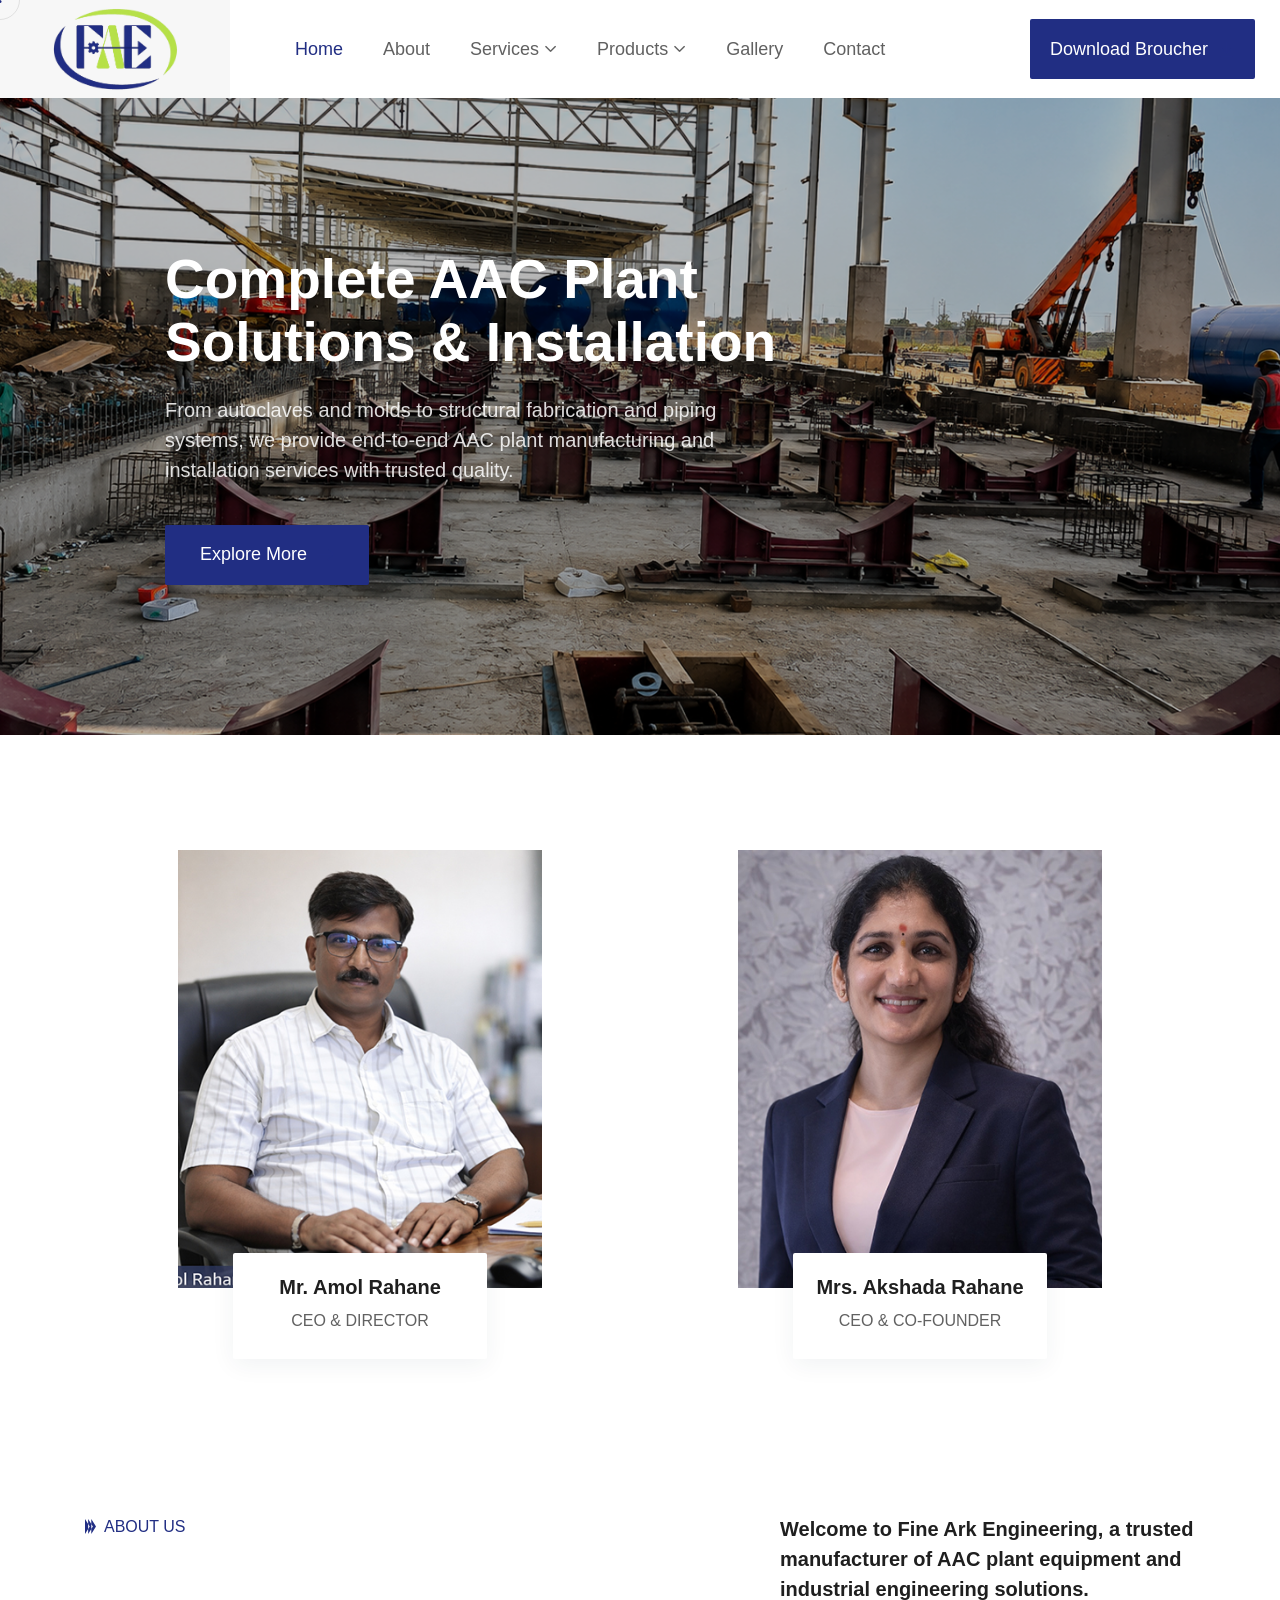
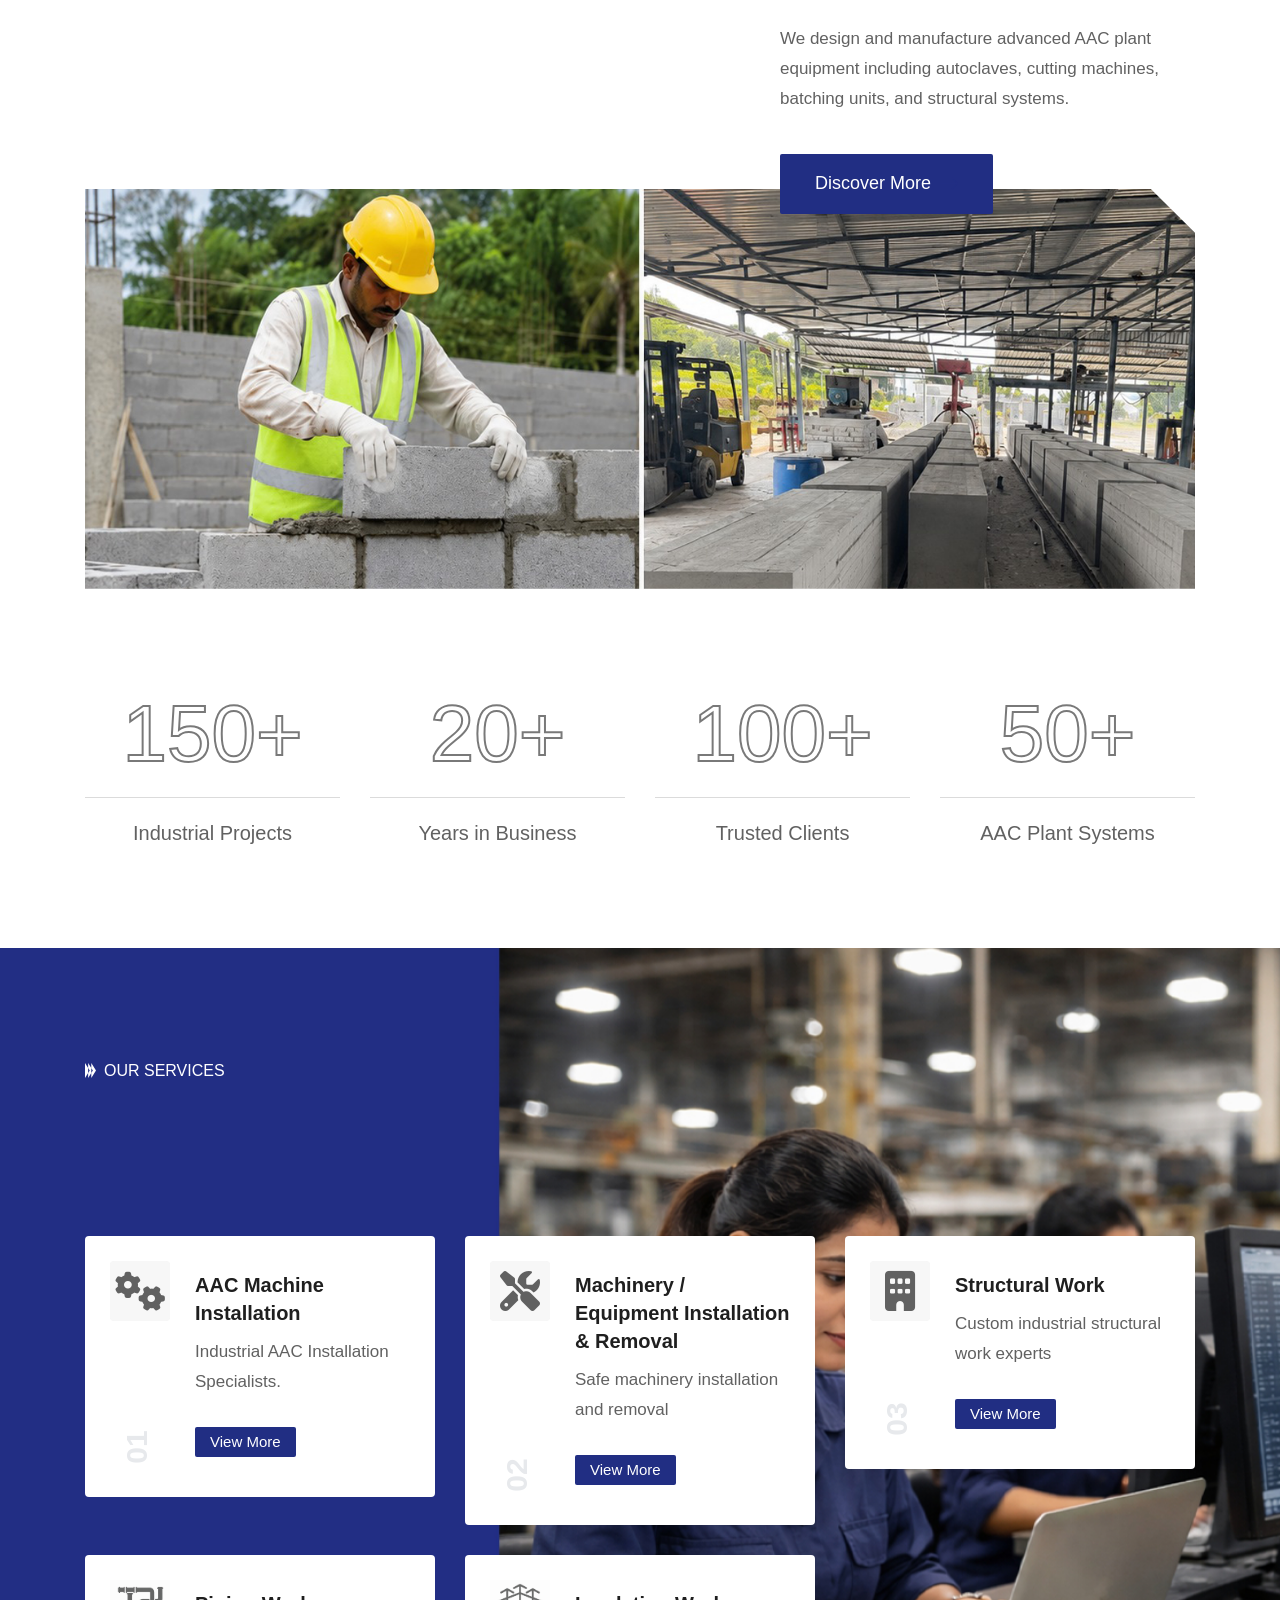
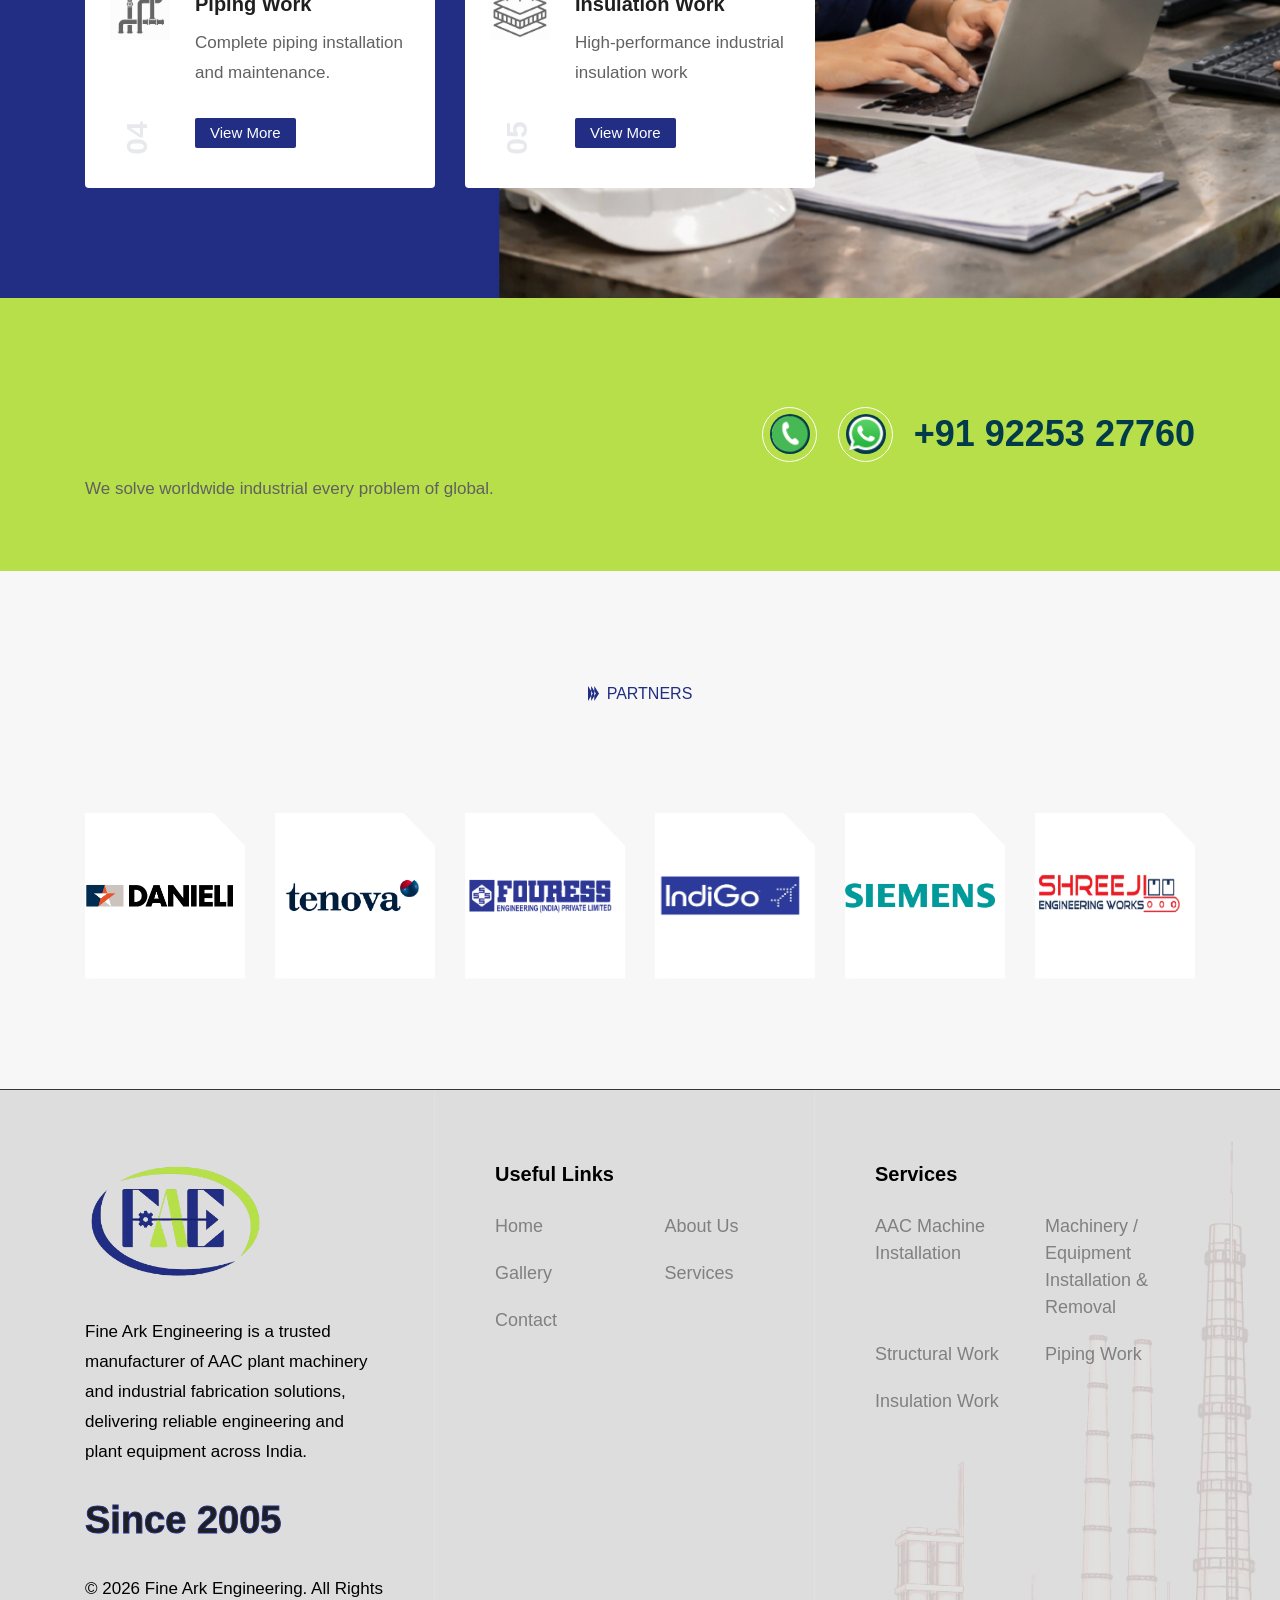
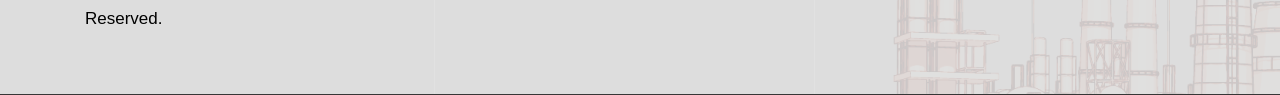
==== commit 1e127fb7: "removed first slider image" ====
--- a/index.html
+++ b/index.html
@@ -674,78 +674,6 @@
             data-margin="30"
           >
             <div class="swiper-wrapper">
-              <div class="swiper-slide">
-                <div class="rs-banner-item-wrapper">
-                  <div
-                    class="rs-banner-bg-thumb"
-                    data-background="assets/images/slider/1.png"
-                  ></div>
-                  <!-- <video
-                    class="rs-banner-bg-thumb"
-                    src="./Slider-bg.mp4"
-                    autoplay
-                    muted
-                    loop
-                  ></video> -->
-                  <div class="container">
-                    <div class="row">
-                      <div class="col-xxl-8 col-xl-8 col-lg-10">
-                        <div class="rs-banner-item">
-                          <div class="rs-banner-content">
-                            <h1 class="rs-banner-title">
-                              Engineering Industrial Excellence <br />
-                              For Modern Manufacturing
-                            </h1>
-                            <div class="rs-banner-descrip">
-                              <p>
-                                Delivering AAC machinery, autoclaves, structural
-                                fabrication, piping, and industrial installation
-                                services with precision and reliability.
-                              </p>
-                            </div>
-                            <div class="rs-banner-info-btn">
-                              <div class="rs-banner-btn">
-                                <a
-                                  class="rs-btn has-theme-orange has-icon has-bg"
-                                  href="contact.html"
-                                  >Explore More
-                                  <span class="icon-box">
-                                    <svg
-                                      class="icon-first"
-                                      xmlns="http://www.w3.org/2000/svg"
-                                      viewBox="0 0 32 32"
-                                    >
-                                      <path
-                                        d="M31.71,15.29l-10-10L20.29,6.71,28.59,15H0v2H28.59l-8.29,8.29,1.41,1.41,10-10A1,1,0,0,0,31.71,15.29Z"
-                                      ></path>
-                                    </svg>
-                                    <svg
-                                      class="icon-second"
-                                      xmlns="http://www.w3.org/2000/svg"
-                                      viewBox="0 0 32 32"
-                                    >
-                                      <path
-                                        d="M31.71,15.29l-10-10L20.29,6.71,28.59,15H0v2H28.59l-8.29,8.29,1.41,1.41,10-10A1,1,0,0,0,31.71,15.29Z"
-                                      ></path>
-                                    </svg>
-                                  </span>
-                                </a>
-                              </div>
-                              <div class="rs-feature-video">
-                                <a
-                                  href="https://www.youtube.com/watch?v=3NycM9lYdRI"
-                                  class="rs-play-btn popup-video"
-                                  ><i class="ri-play-fill"></i
-                                ></a>
-                              </div>
-                            </div>
-                          </div>
-                        </div>
-                      </div>
-                    </div>
-                  </div>
-                </div>
-              </div>
               <div class="swiper-slide">
                 <div class="rs-banner-item-wrapper">
                   <div
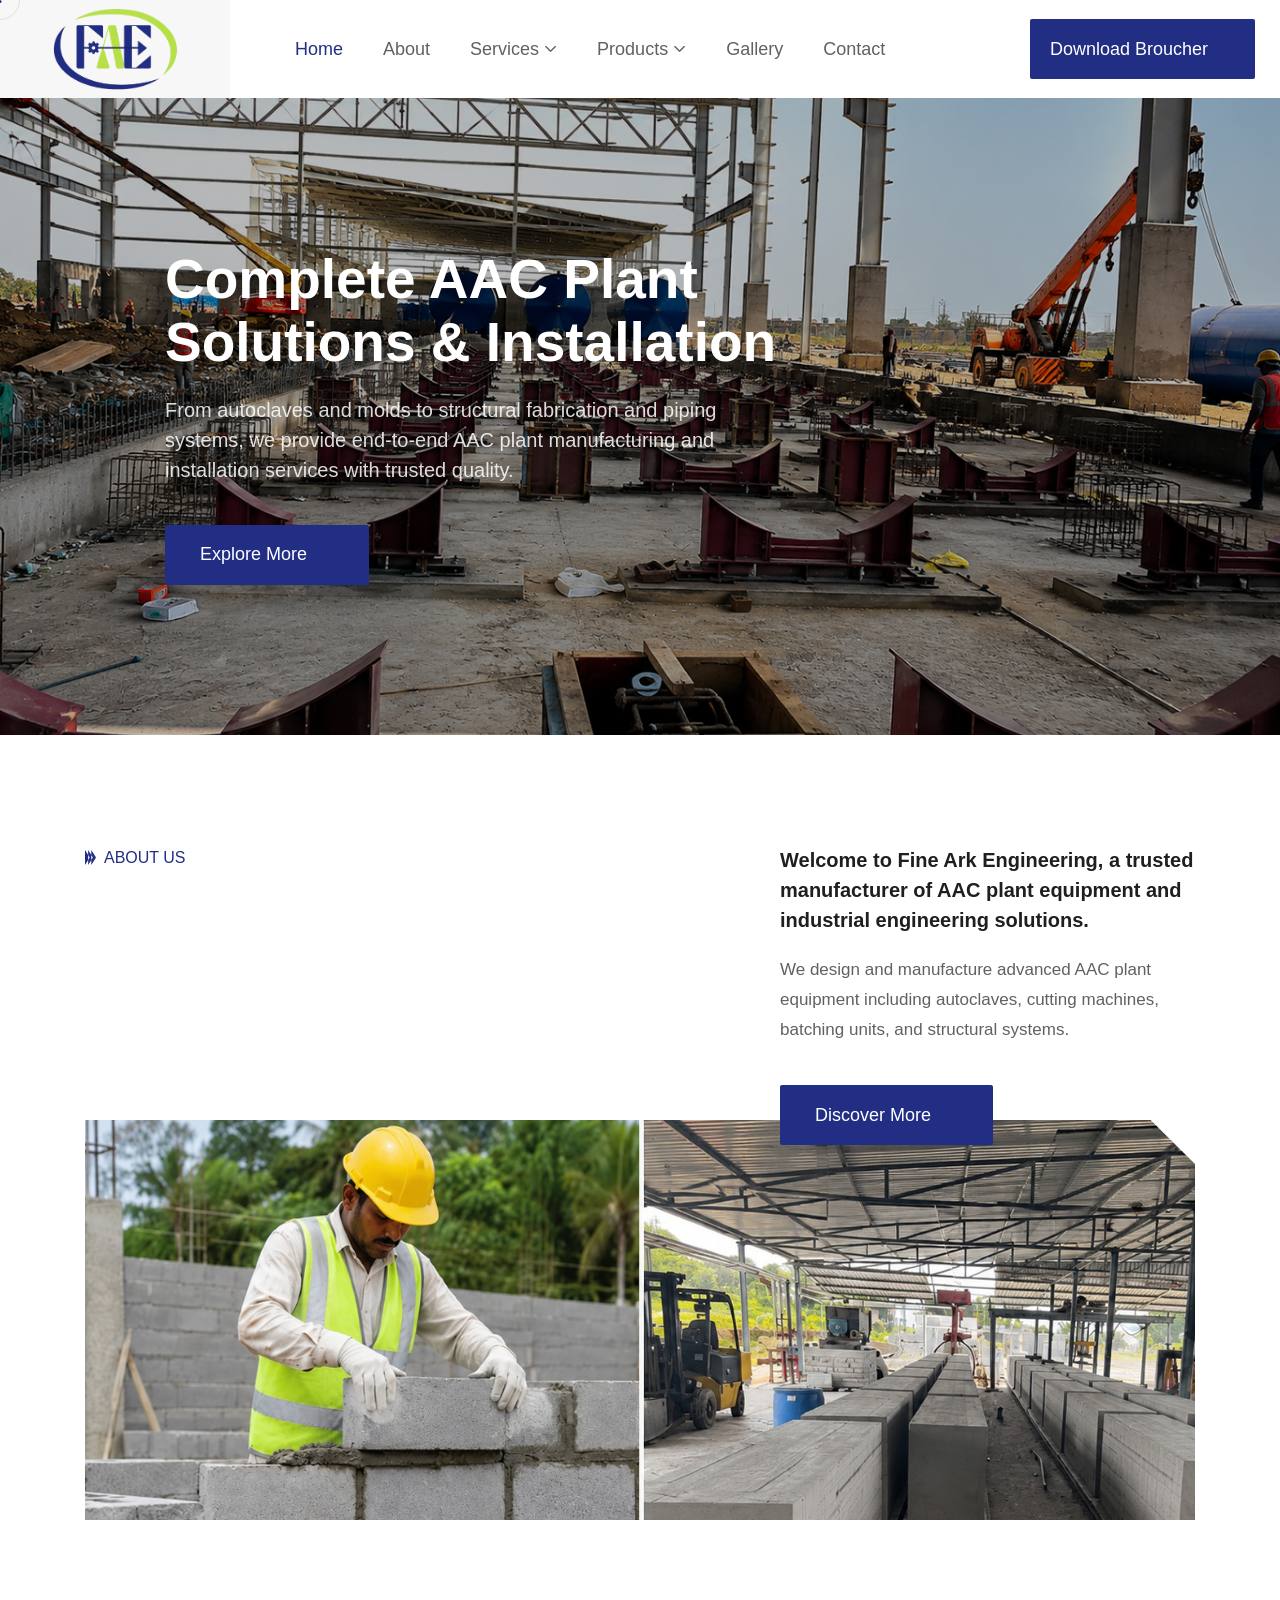
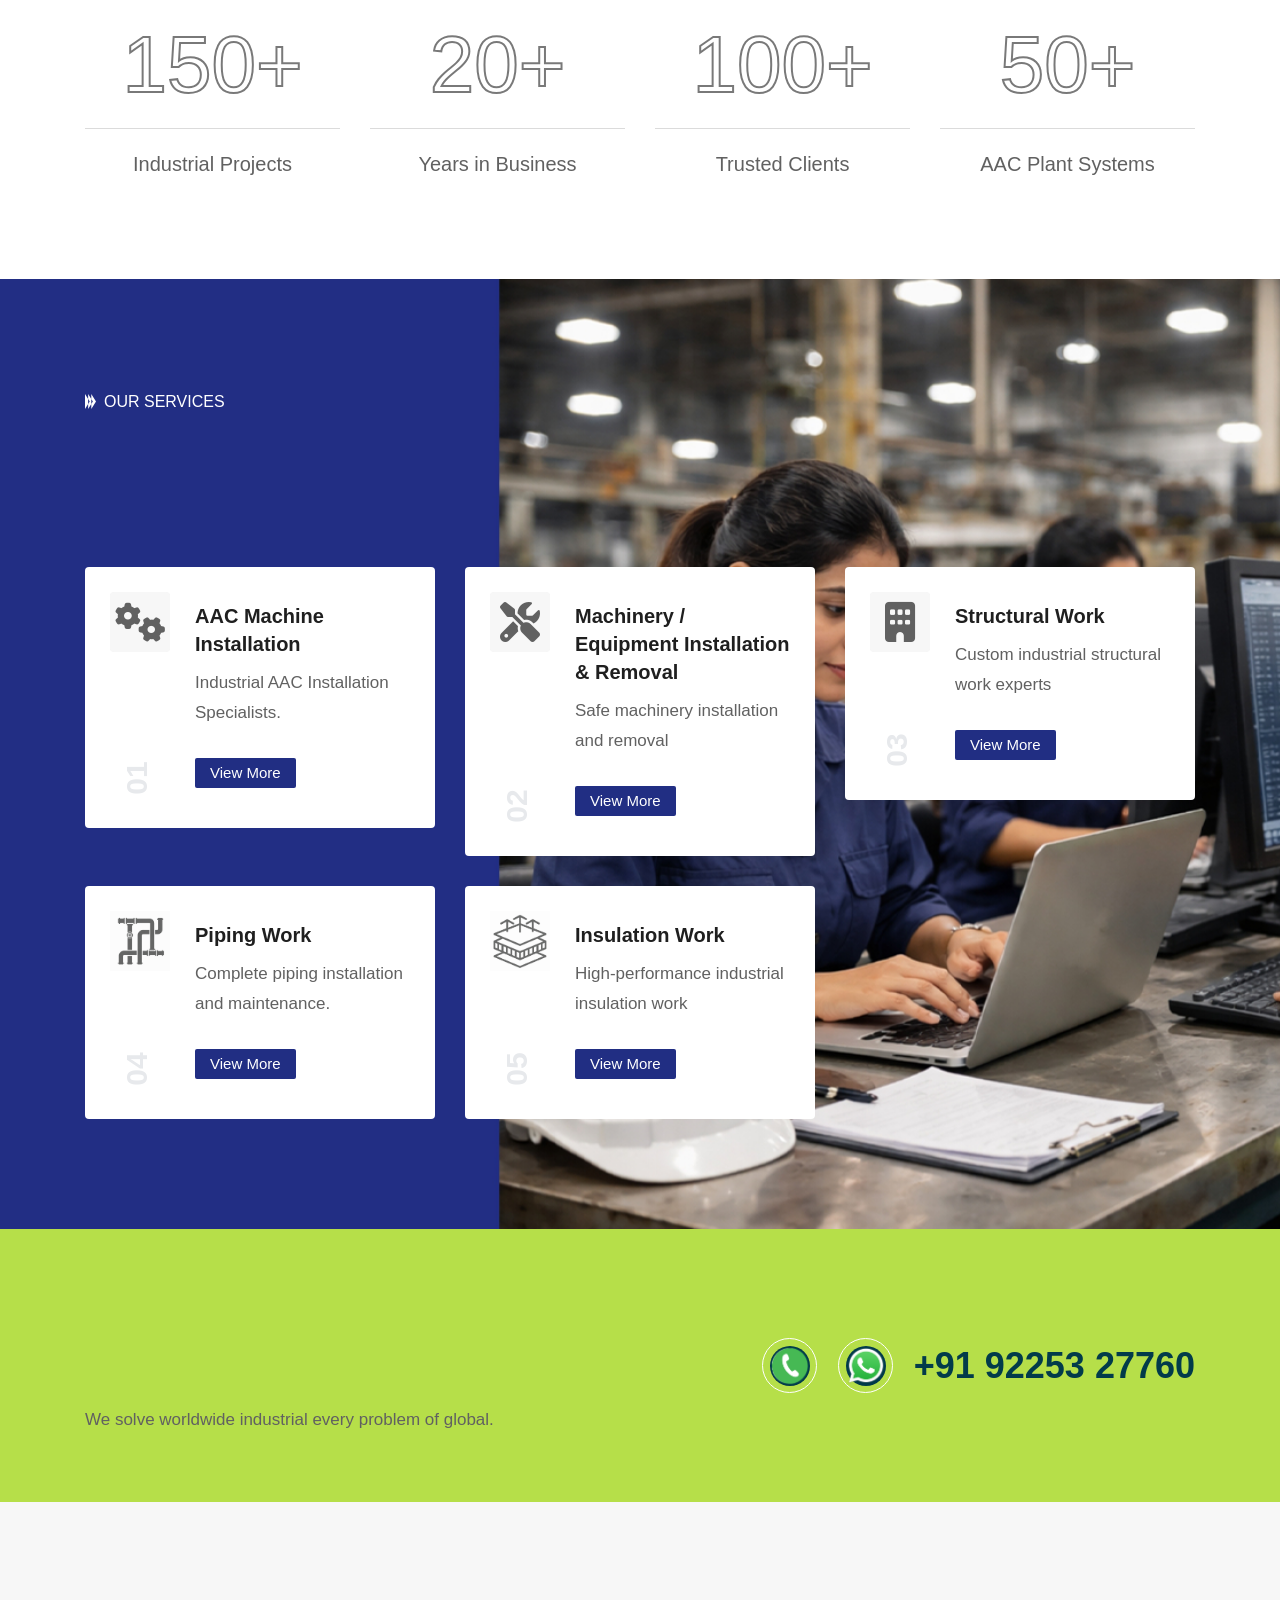
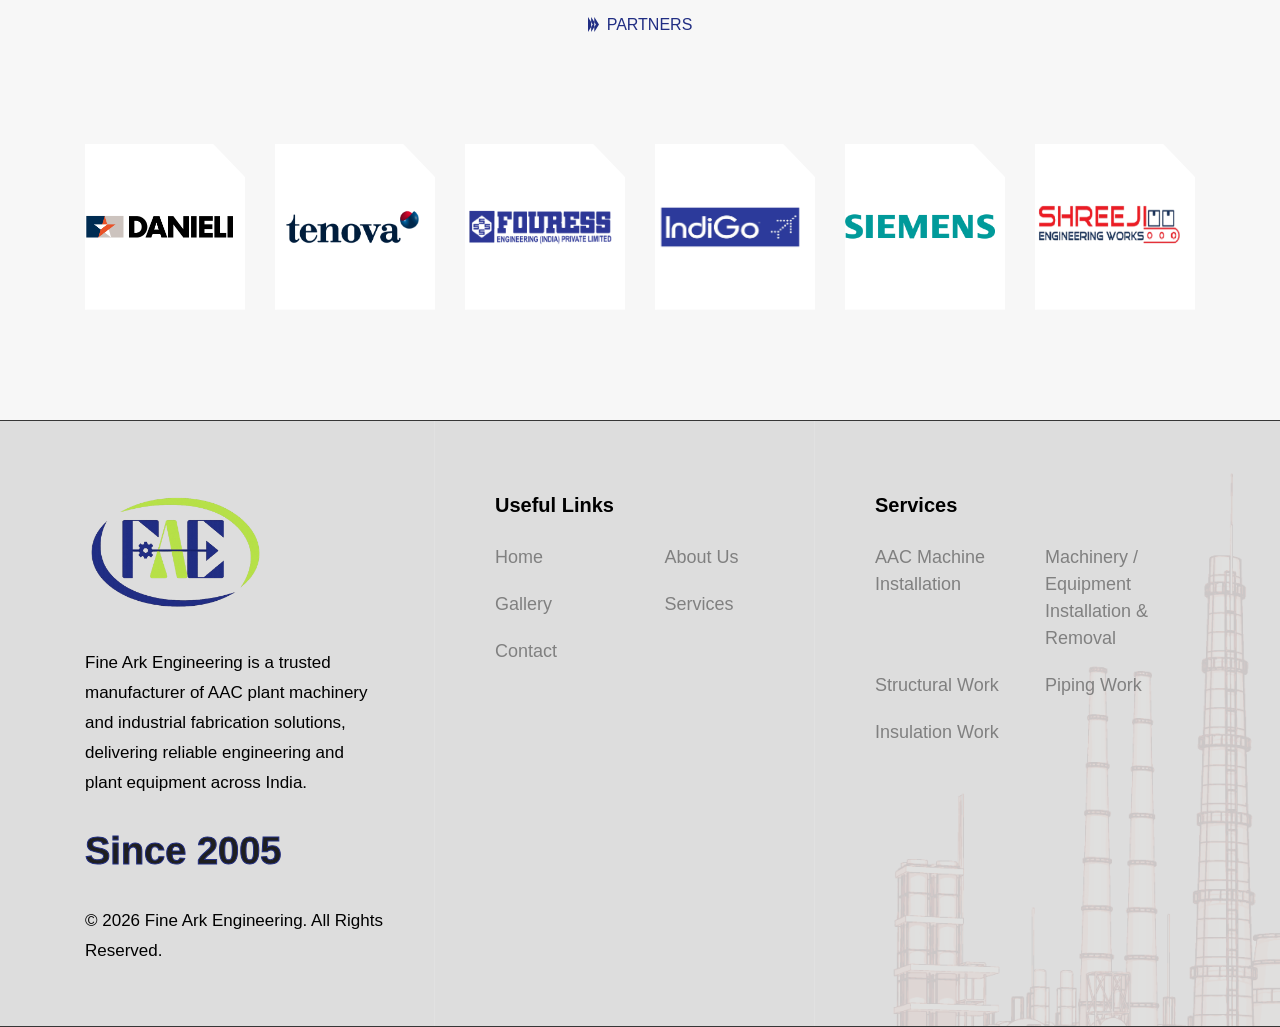
==== commit 20b08a39: "below slider section owner section is moved to about page" ====
--- a/index.html
+++ b/index.html
@@ -1152,60 +1152,8 @@
       <!-- banner area end -->
 
       <!-- team area start -->
-      <section class="rs-team-area section-space-top rs-team-one">
-        <div class="container">
-          <div
-            class="row g-5 justify-content-center section-title-space align-items-center"
-          ></div>
-          <div
-            class="row g-10 justify-content-center section-title-space align-items-center"
-          >
-            <div class="col-xl-4 col-lg-4 col-md-6">
-              <div
-                class="rs-team-item wow fadeInUp"
-                data-wow-delay=".3s"
-                data-wow-duration="1s"
-              >
-                <div class="rs-team-thumb has-clip">
-                  <a href=""
-                    ><img src="./ceo-and-founder-amol-rahane.jpg" alt="image"
-                  /></a>
-                </div>
-                <div class="rs-team-content-wrapper">
-                  <div class="rs-team-content-box">
-                    <h5 class="rs-team-title">
-                      <a>Mr. Amol Rahane</a>
-                    </h5>
-                    <span class="rs-team-designation">CEO & DIRECTOR</span>
-                  </div>
-                </div>
-              </div>
-            </div>
-            <div class="col-xl-2 col-lg-4 col-md-6"></div>
-            <div class="col-xl-4 col-lg-4 col-md-6">
-              <div
-                class="rs-team-item wow fadeInUp"
-                data-wow-delay=".5s"
-                data-wow-duration="1s"
-              >
-                <div class="rs-team-thumb has-clip">
-                  <a href="">
-                    <img src="./ceo-and-cofuonder.jpg" alt="image"
-                  /></a>
-                </div>
-                <div class="rs-team-content-wrapper">
-                  <div class="rs-team-content-box">
-                    <h5 class="rs-team-title">
-                      <a>Mrs. Akshada Rahane</a>
-                    </h5>
-                    <span class="rs-team-designation">CEO & CO-FOUNDER</span>
-                  </div>
-                </div>
-              </div>
-            </div>
-          </div>
-        </div>
-      </section>
+      <!--  -->
+
       <!-- team area end -->
 
       <!-- about area start -->
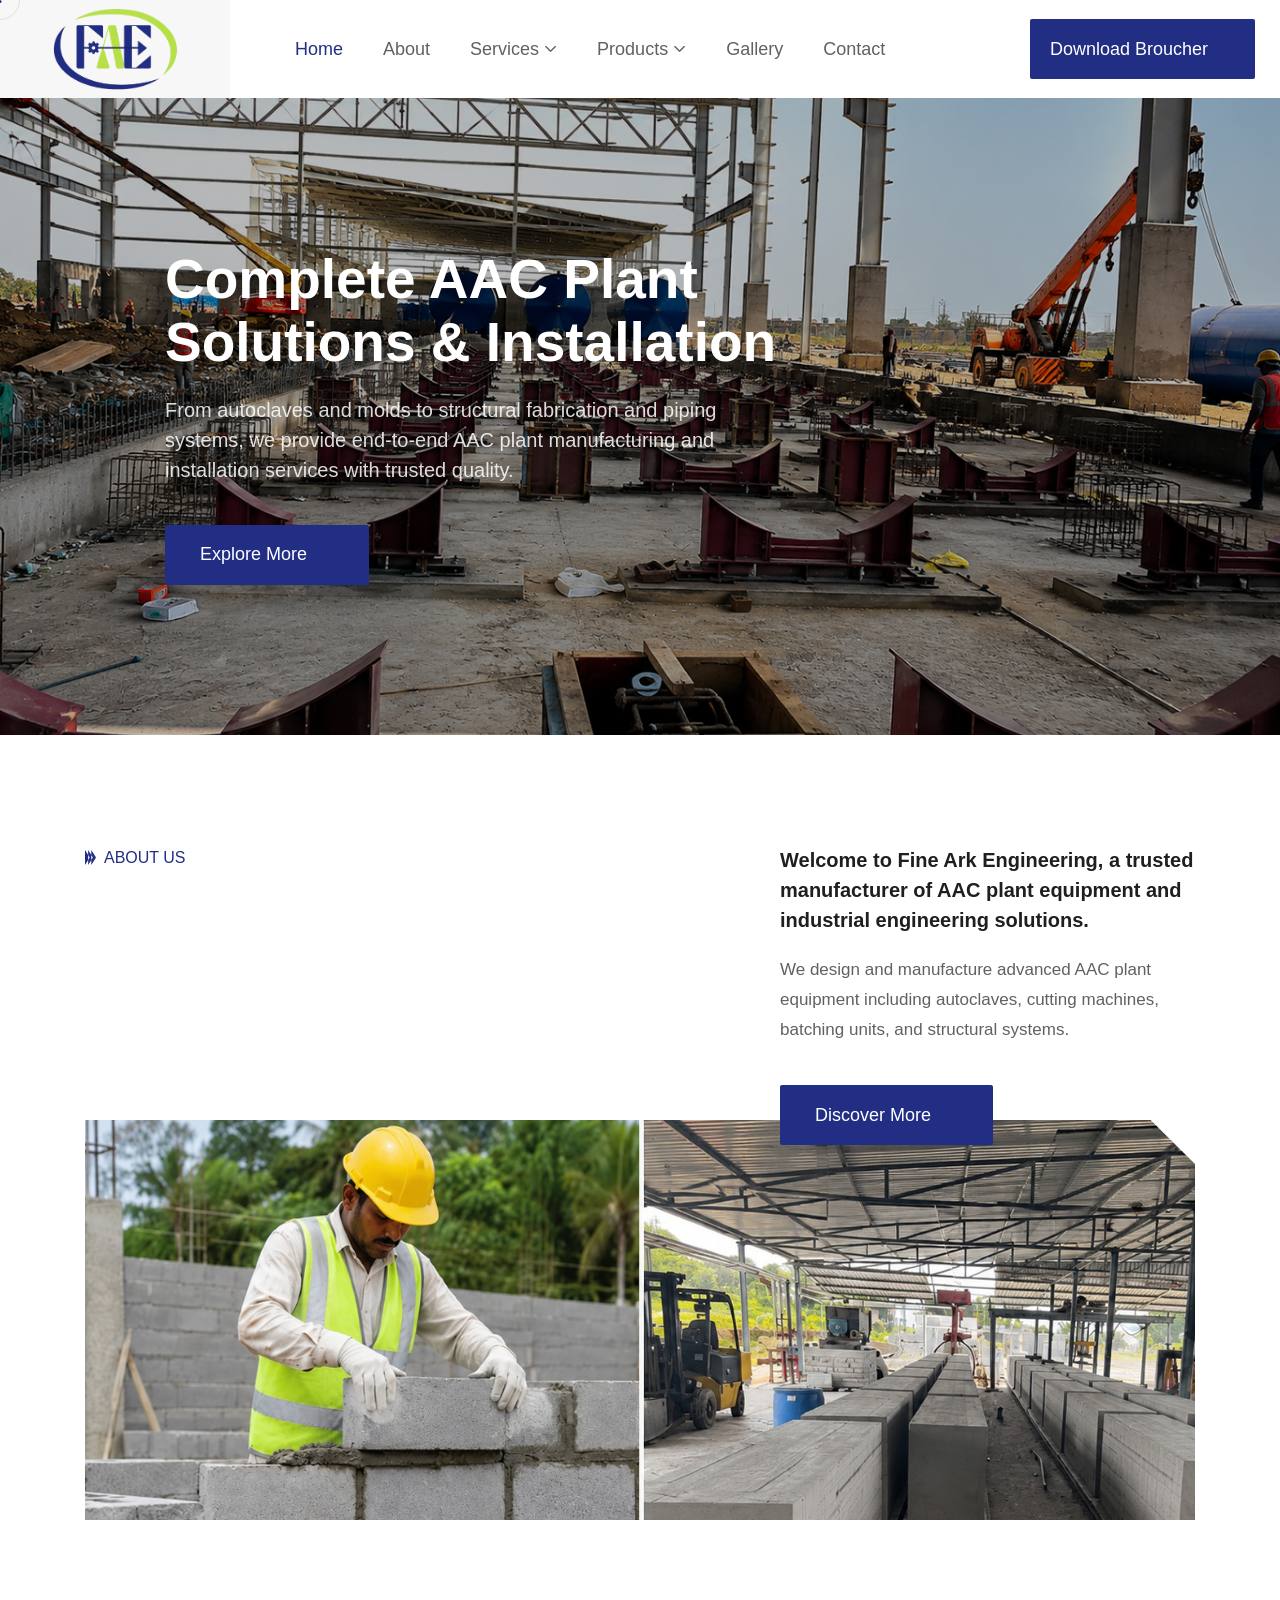
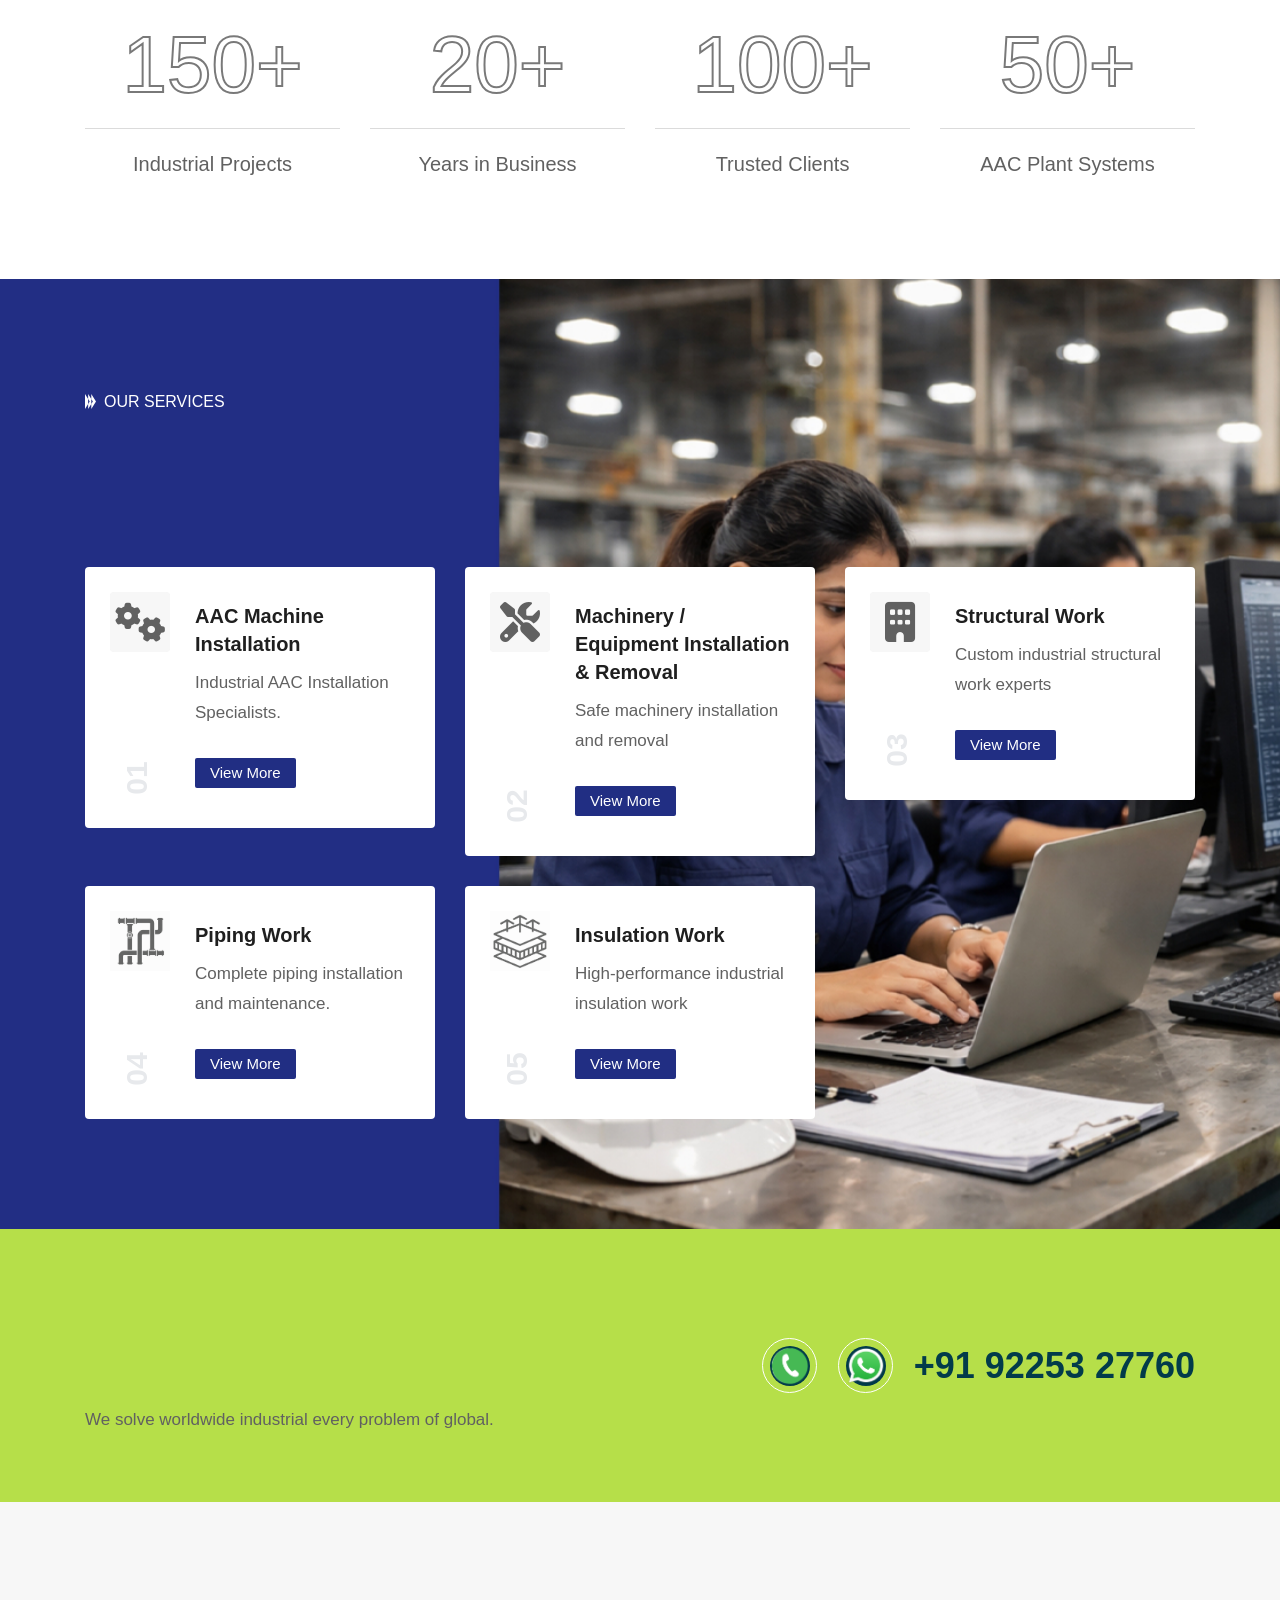
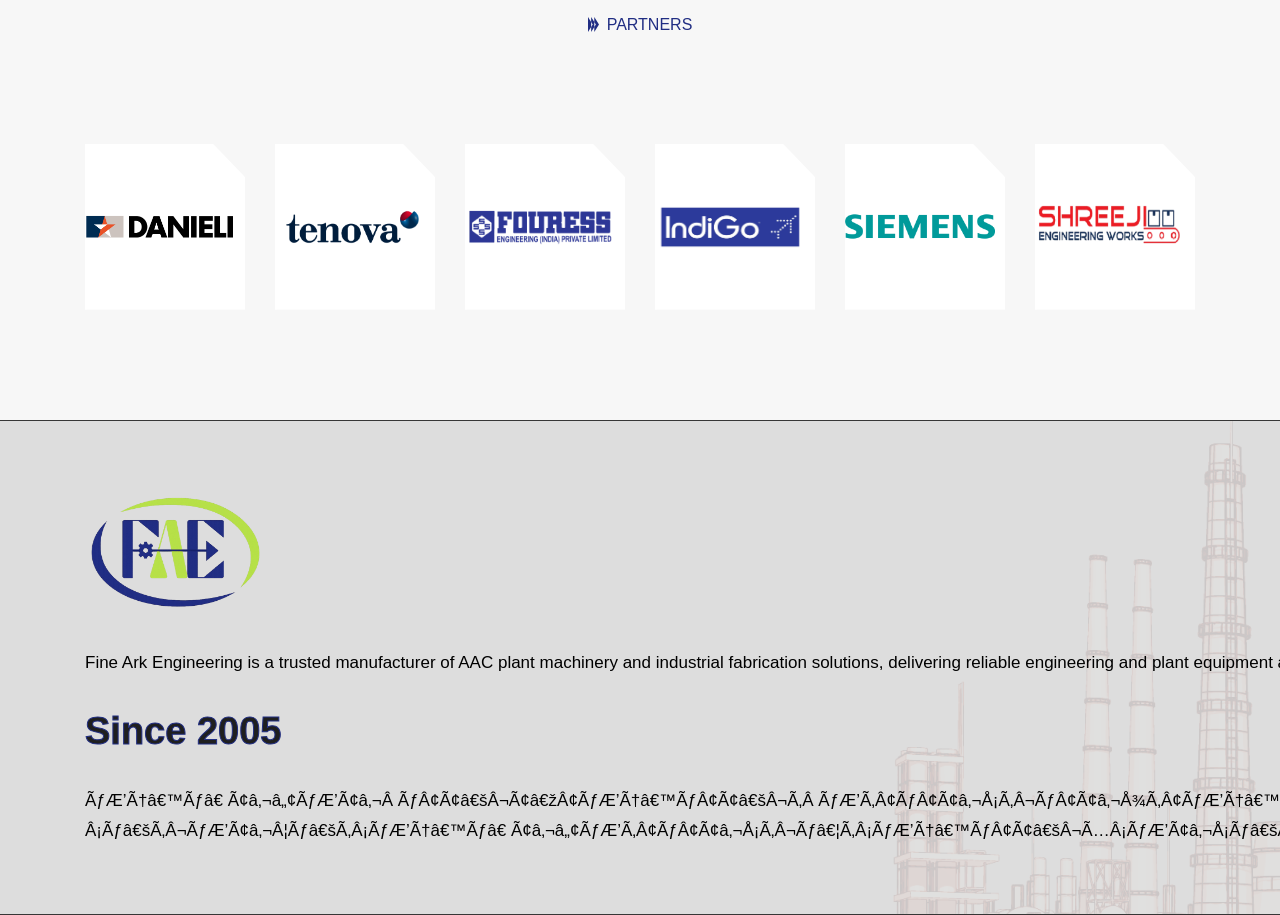
==== commit c549e02e: "Seo improvment" ====
--- a/index.html
+++ b/index.html
@@ -1,13 +1,67 @@
 <!doctype html>
-<html class="no-js" lang="zxx">
+<html class="no-js" lang="en-IN">
   <!-- Mirrored from industrie.rstheme.com/html/index.html by HTTrack Website Copier/3.x [XR&CO'2014], Wed, 11 Mar 2026 07:01:44 GMT -->
 
   <head>
     <meta charset="utf-8" />
     <meta http-equiv="x-ua-compatible" content="ie=edge" />
     <meta name="template-version" content="1.0.7" />
-    <title></title>
-    <meta name="description" content="" />
+    
+    <link rel="canonical" href="https://finearkengineering.com/" /><title>Industrial Engineering &amp; Plant Installation - Fine Ark</title>
+    <meta
+      name="description"
+      content="Fine Ark Engineering provides industrial fabrication, AAC plant equipment, machinery installation, structural work and piping in Ahmednagar, Maharashtra."
+    />
+    <meta
+      property="og:title"
+      content="Industrial Engineering & Plant Installation - Fine Ark"
+    />
+    <meta
+      property="og:description"
+      content="Fine Ark Engineering provides industrial fabrication, AAC plant equipment, machinery installation, structural work and piping in Ahmednagar, Maharashtra."
+    />
+    <meta property="og:type" content="website" />
+    <meta property="og:site_name" content="Fine Ark Engineering" />
+    <meta property="og:locale" content="en_IN" />
+    
+    <meta property="og:url" content="https://finearkengineering.com/" />
+    <meta property="og:image" content="https://finearkengineering.com/assets/images/logo/FINE-ARC-LOGO.png" />
+    <meta property="og:image:alt" content="Fine Ark Engineering" /><meta name="twitter:card" content="summary" />
+    
+    <meta name="twitter:title" content="Industrial Engineering & Plant Installation - Fine Ark" />
+    <meta name="twitter:description" content="Fine Ark Engineering provides industrial fabrication, AAC plant equipment, machinery installation, structural work and piping in Ahmednagar, Maharashtra." />
+    <meta name="twitter:image" content="https://finearkengineering.com/assets/images/logo/FINE-ARC-LOGO.png" /><script type="application/ld+json">
+      {
+        "@context": "https://schema.org",
+        "@graph": [
+          {
+            "@type": "Organization",
+            "@id": "#organization",
+            "name": "Fine Ark Engineering",
+            "email": "finearceng@gmail.com",
+            "address": {
+              "@type": "PostalAddress",
+              "streetAddress": "M-86/2, MIDC",
+              "addressLocality": "Ahmednagar",
+              "addressRegion": "Maharashtra",
+              "postalCode": "414111",
+              "addressCountry": "IN"
+            }
+          },
+          {
+            "@type": "WebSite",
+            "name": "Fine Ark Engineering",
+            "publisher": { "@id": "#organization" }
+          },
+          {
+            "@type": "WebPage",
+            "name": "Industrial Engineering & Plant Installation - Fine Ark",
+            "description": "Fine Ark Engineering provides industrial fabrication, AAC plant equipment, machinery installation, structural work and piping in Ahmednagar, Maharashtra.",
+            "about": { "@id": "#organization" }
+          }
+        ]
+      }
+    </script>
     <meta name="viewport" content="width=device-width, initial-scale=1" />
     <!-- Place favicon.ico in the root directory -->
     <link
@@ -66,6 +120,12 @@
         id="rs-sticky-header"
       >
         <div class="container-fluid g-0">
+          <link
+            rel="preload"
+            as="image"
+            href="assets/images/slider/2.png"
+            fetchpriority="high"
+          />
           <div class="rs-header-inner">
             <div class="rs-header-left">
               <div class="rs-header-logo-wrapper">
@@ -74,17 +134,17 @@
                     ><img
                       src="assets/images/logo/FINE-ARC-LOGO.png"
                       height="90px"
-                      alt="logo"
+                      alt="Fine Ark Engineering logo"
                   /></a>
                 </div>
               </div>
             </div>
             <div class="rs-header-menu">
               <!-- <div class="rs-theme-social has-transparent has-orange">
-                <a href="#"><i class="ri-twitter-x-line"></i></a>
-                <a href="#"><i class="ri-facebook-fill"></i></a>
-                <a href="#"><i class="ri-linkedin-fill"></i></a>
-                <a href="#"><i class="ri-instagram-line"></i></a>
+                <a ><i class="ri-twitter-x-line"></i></a>
+                <a ><i class="ri-facebook-fill"></i></a>
+                <a ><i class="ri-linkedin-fill"></i></a>
+                <a ><i class="ri-instagram-line"></i></a>
               </div> -->
               <nav id="mobile-menu" class="main-menu">
                 <ul class="multipage-menu">
@@ -126,39 +186,39 @@
                       <li class="has-arrow">
                         <a href="javascript:void(0)">AAC Machine</a>
                         <ul class="submenu">
-                          <li><a href="#">Autoclave</a></li>
-                          <li><a href="#">HVCM</a></li>
-                          <li><a href="#">Mould</a></li>
-                          <li><a href="#">Base Plate / Trolly</a></li>
-                          <li><a href="#">Batching Unit</a></li>
-                          <li><a href="#">D-Moulding Machine</a></li>
-                          <li><a href="#">Storage</a></li>
-                          <li><a href="#">AAC Consultancy</a></li>
+                          <li><a >Autoclave</a></li>
+                          <li><a >HVCM</a></li>
+                          <li><a >Mould</a></li>
+                          <!-- <li><a >Base Plate / Trolly</a></li> -->
+                          <li><a >Batching Unit</a></li>
+                          <li><a >D-Moulding Machine</a></li>
+                          <li><a >Storage</a></li>
+                          <li><a >AAC Consultancy</a></li>
                         </ul>
                       </li>
 
                       <li class="has-arrow">
                         <a href="javascript:void(0)">Pharma & Chemical Plant</a>
                         <ul class="submenu">
-                          <li><a href="#">Reactor</a></li>
-                          <li><a href="#">Distillation & Column</a></li>
-                          <li><a href="#">Condenser</a></li>
-                          <li><a href="#">Heat Exchange</a></li>
-                          <li><a href="#">Storage Tank</a></li>
+                          <li><a >Reactor</a></li>
+                          <!-- <li><a >Distillation & Column</a></li> -->
+                          <li><a >Condenser</a></li>
+                          <li><a >Heat Exchange</a></li>
+                          <li><a >Storage Tank</a></li>
                         </ul>
                       </li>
 
                       <li class="has-arrow">
                         <a href="javascript:void(0)">Sugar Plant</a>
                         <ul class="submenu">
-                          <li><a href="#">Boiling House Equipment</a></li>
-                          <li><a href="#">Structure</a></li>
-                          <li><a href="#">Piping Work</a></li>
-                          <li><a href="#">Juice & Molasses Storage Tank</a></li>
-                          <li><a href="#">Vacuum Pans</a></li>
-                          <li><a href="#">Evaporators </a></li>
-                          <li><a href="#">Juice Heater</a></li>
-                          <li><a href="#">Crystallizers </a></li>
+                          <li><a >Boiling House Equipment</a></li>
+                          <li><a >Structure</a></li>
+                          <li><a >Piping Work</a></li>
+                          <li><a >Juice & Molasses Storage Tank</a></li>
+                          <li><a >Vacuum Pans</a></li>
+                          <!-- <li><a >Evaporators </a></li> -->
+                          <!-- <li><a >Juice Heater</a></li> -->
+                          <li><a >Crystallizers </a></li>
                         </ul>
                       </li>
                     </ul>
@@ -238,7 +298,7 @@
                   <a href="index.html"
                     ><img
                       src="assets/images/logo/FINE-ARC-LOGO.png"
-                      alt="logo"
+                      alt="Fine Ark Engineering logo"
                       height="90px"
                   /></a>
                 </div>
@@ -284,42 +344,42 @@
                     <a href="products.html">Products</a>
                     <ul class="submenu last-children">
                       <!-- <li>
-                        <a href="#">AAC Machine</a>
+                        <a >AAC Machine</a>
                       </li> -->
                       <li class="has-arrow">
                         <a href="javascript:void(0)">AAC Machine</a>
                         <ul class="submenu">
-                          <li><a href="#">Autoclave</a></li>
-                          <li><a href="#">HVCM</a></li>
-                          <li><a href="#">Mould</a></li>
-                          <li><a href="#">Base Plate / Trolly</a></li>
-                          <li><a href="#">Batching Unit</a></li>
-                          <li><a href="#">D-Moulding Machine</a></li>
-                          <li><a href="#">Storage</a></li>
-                          <li><a href="#">AAC Consultancy</a></li>
+                          <li><a >Autoclave</a></li>
+                          <li><a >HVCM</a></li>
+                          <li><a >Mould</a></li>
+                          <li><a >Base Plate / Trolly</a></li>
+                          <li><a >Batching Unit</a></li>
+                          <li><a >D-Moulding Machine</a></li>
+                          <li><a >Storage</a></li>
+                          <li><a >AAC Consultancy</a></li>
                         </ul>
                       </li>
                       <li class="has-arrow">
                         <a href="javascript:void(0)">Pharma & Chemical Plant</a>
                         <ul class="submenu">
-                          <li><a href="#">Reactor</a></li>
-                          <li><a href="#">Distillation & Column</a></li>
-                          <li><a href="#">Condenser</a></li>
-                          <li><a href="#">Heat Exchange</a></li>
-                          <li><a href="#">Storage Tank</a></li>
+                          <li><a >Reactor</a></li>
+                          <li><a >Distillation & Column</a></li>
+                          <li><a >Condenser</a></li>
+                          <li><a >Heat Exchange</a></li>
+                          <li><a >Storage Tank</a></li>
                         </ul>
                       </li>
                       <li class="has-arrow">
                         <a href="javascript:void(0)">Sugar Plant</a>
                         <ul class="submenu">
-                          <li><a href="#">Boiling House Equipment</a></li>
-                          <li><a href="#">Structure</a></li>
-                          <li><a href="#">Piping Work</a></li>
-                          <li><a href="#">Juice & Molasses Storage Tank</a></li>
-                          <li><a href="#">Vacuum Pans</a></li>
-                          <li><a href="#">Evaporators </a></li>
-                          <li><a href="#">Juice Heater</a></li>
-                          <li><a href="#">Crystallizers </a></li>
+                          <li><a >Boiling House Equipment</a></li>
+                          <li><a >Structure</a></li>
+                          <li><a >Piping Work</a></li>
+                          <li><a >Juice & Molasses Storage Tank</a></li>
+                          <li><a >Vacuum Pans</a></li>
+                          <li><a >Evaporators </a></li>
+                          <li><a >Juice Heater</a></li>
+                          <li><a >Crystallizers </a></li>
                         </ul>
                       </li>
                     </ul>
@@ -427,7 +487,7 @@
                 <a class="logo-black" href="index.html"
                   ><img
                     src="assets/images/logo/FINE-ARC-LOGO.png"
-                    alt="logo"
+                    alt="Fine Ark Engineering logo"
                     height="100px"
                 /></a>
               </div>
@@ -458,7 +518,7 @@
                   >
                     <img
                       src="assets/images/gallery/gallery-thumb-01.png"
-                      alt="image"
+                      alt="Industrial project gallery photo"
                     />
                   </a>
                 </div>
@@ -469,7 +529,7 @@
                   >
                     <img
                       src="assets/images/gallery/gallery-thumb-02.png"
-                      alt="image"
+                      alt="Industrial project gallery photo"
                     />
                   </a>
                 </div>
@@ -480,7 +540,7 @@
                   >
                     <img
                       src="assets/images/gallery/gallery-thumb-03.png"
-                      alt="image"
+                      alt="Industrial project gallery photo"
                     />
                   </a>
                 </div>
@@ -491,7 +551,7 @@
                   >
                     <img
                       src="assets/images/gallery/gallery-thumb-04.png"
-                      alt="image"
+                      alt="Industrial project gallery photo"
                     />
                   </a>
                 </div>
@@ -502,7 +562,7 @@
                   >
                     <img
                       src="assets/images/gallery/gallery-thumb-05.png"
-                      alt="image"
+                      alt="Industrial project gallery photo"
                     />
                   </a>
                 </div>
@@ -513,7 +573,7 @@
                   >
                     <img
                       src="assets/images/gallery/gallery-thumb-01.png"
-                      alt="image"
+                      alt="Industrial project gallery photo"
                     />
                   </a>
                 </div>
@@ -547,8 +607,10 @@
                     </svg>
                   </div>
                   <div class="offcanvas-contact-text">
-                    <a href="#">
-                      M86/2, MIDC, Ahmednagar – 414111,<br />
+                    <a >
+                      M86/2, MIDC, Ahmednagar
+                      ÃƒÆ’Ã†â€™Ãƒâ€ Ã¢â‚¬â„¢ÃƒÆ’Ã¢â‚¬Â ÃƒÂ¢Ã¢â€šÂ¬Ã¢â€žÂ¢ÃƒÆ’Ã†â€™ÃƒÂ¢Ã¢â€šÂ¬Ã‚Â ÃƒÆ’Ã‚Â¢ÃƒÂ¢Ã¢â‚¬Å¡Ã‚Â¬ÃƒÂ¢Ã¢â‚¬Å¾Ã‚Â¢ÃƒÆ’Ã†â€™Ãƒâ€ Ã¢â‚¬â„¢ÃƒÆ’Ã‚Â¢ÃƒÂ¢Ã¢â‚¬Å¡Ã‚Â¬Ãƒâ€¦Ã‚Â¡ÃƒÆ’Ã†â€™ÃƒÂ¢Ã¢â€šÂ¬Ã…Â¡ÃƒÆ’Ã¢â‚¬Å¡Ãƒâ€šÃ‚Â¢ÃƒÆ’Ã†â€™Ãƒâ€ Ã¢â‚¬â„¢ÃƒÆ’Ã¢â‚¬Â ÃƒÂ¢Ã¢â€šÂ¬Ã¢â€žÂ¢ÃƒÆ’Ã†â€™ÃƒÂ¢Ã¢â€šÂ¬Ã…Â¡ÃƒÆ’Ã¢â‚¬Å¡Ãƒâ€šÃ‚Â¢ÃƒÆ’Ã†â€™Ãƒâ€ Ã¢â‚¬â„¢ÃƒÆ’Ã¢â‚¬Å¡Ãƒâ€šÃ‚Â¢ÃƒÆ’Ã†â€™Ãƒâ€šÃ‚Â¢ÃƒÆ’Ã‚Â¢ÃƒÂ¢Ã¢â‚¬Å¡Ã‚Â¬Ãƒâ€¦Ã‚Â¡ÃƒÆ’Ã¢â‚¬Å¡Ãƒâ€šÃ‚Â¬ÃƒÆ’Ã†â€™ÃƒÂ¢Ã¢â€šÂ¬Ã‚Â¦ÃƒÆ’Ã¢â‚¬Å¡Ãƒâ€šÃ‚Â¡ÃƒÆ’Ã†â€™Ãƒâ€ Ã¢â‚¬â„¢ÃƒÆ’Ã‚Â¢ÃƒÂ¢Ã¢â‚¬Å¡Ã‚Â¬Ãƒâ€¦Ã‚Â¡ÃƒÆ’Ã†â€™ÃƒÂ¢Ã¢â€šÂ¬Ã…Â¡ÃƒÆ’Ã¢â‚¬Å¡Ãƒâ€šÃ‚Â¬ÃƒÆ’Ã†â€™Ãƒâ€ Ã¢â‚¬â„¢ÃƒÆ’Ã¢â‚¬Â ÃƒÂ¢Ã¢â€šÂ¬Ã¢â€žÂ¢ÃƒÆ’Ã†â€™ÃƒÂ¢Ã¢â€šÂ¬Ã…Â¡ÃƒÆ’Ã¢â‚¬Å¡Ãƒâ€šÃ‚Â¢ÃƒÆ’Ã†â€™Ãƒâ€ Ã¢â‚¬â„¢ÃƒÆ’Ã¢â‚¬Å¡Ãƒâ€šÃ‚Â¢ÃƒÆ’Ã†â€™Ãƒâ€šÃ‚Â¢ÃƒÆ’Ã‚Â¢ÃƒÂ¢Ã¢â€šÂ¬Ã…Â¡Ãƒâ€šÃ‚Â¬ÃƒÆ’Ã¢â‚¬Â¦Ãƒâ€šÃ‚Â¡ÃƒÆ’Ã†â€™ÃƒÂ¢Ã¢â€šÂ¬Ã…Â¡ÃƒÆ’Ã¢â‚¬Å¡Ãƒâ€šÃ‚Â¬ÃƒÆ’Ã†â€™Ãƒâ€ Ã¢â‚¬â„¢ÃƒÆ’Ã‚Â¢ÃƒÂ¢Ã¢â‚¬Å¡Ã‚Â¬Ãƒâ€šÃ‚Â¦ÃƒÆ’Ã†â€™Ãƒâ€šÃ‚Â¢ÃƒÆ’Ã‚Â¢ÃƒÂ¢Ã¢â€šÂ¬Ã…Â¡Ãƒâ€šÃ‚Â¬ÃƒÆ’Ã¢â‚¬Â¦ÃƒÂ¢Ã¢â€šÂ¬Ã…â€œ
+                      414111,<br />
                       Maharashtra, India
                     </a>
                   </div>
@@ -607,16 +669,16 @@
               <h4 class="offcanvas-title-meta">Subscribe & Follow</h4>
               <ul>
                 <li>
-                  <a href="#"><i class="fab fa-facebook-f"></i></a>
+                  <a ><i class="fab fa-facebook-f"></i></a>
                 </li>
                 <li>
-                  <a href="#"><i class="fab fa-twitter"></i></a>
+                  <a ><i class="fab fa-twitter"></i></a>
                 </li>
                 <li>
-                  <a href="#"><i class="fab fa-youtube"></i></a>
+                  <a ><i class="fab fa-youtube"></i></a>
                 </li>
                 <li>
-                  <a href="#"><i class="fab fa-linkedin"></i></a>
+                  <a ><i class="fab fa-linkedin"></i></a>
                 </li>
               </ul>
             </div>
@@ -633,7 +695,7 @@
       <!-- banner area start -->
       <section class="rs-banner-area rs-banner-one p-relative rs-swiper">
         <!-- <div class="rs-banner-shape">
-        <img src="assets/images/shape/half-arrow.png" alt="image" />
+        <img src="assets/images/shape/half-arrow.png" alt="" />
       </div> -->
         <!-- <div class="container">
         <div class="row align-items-center g-5">
@@ -753,10 +815,10 @@
                       <div class="col-xxl-8 col-xl-8 col-lg-10">
                         <div class="rs-banner-item">
                           <div class="rs-banner-content">
-                            <h1 class="rs-banner-title">
+                            <h2 class="rs-banner-title">
                               Complete AAC Plant <br />
                               Solutions & Installation
-                            </h1>
+                            </h2>
                             <div class="rs-banner-descrip">
                               <p>
                                 From autoclaves and molds to structural
@@ -820,10 +882,9 @@
                       <div class="col-xxl-8 col-xl-8 col-lg-10">
                         <div class="rs-banner-item">
                           <div class="rs-banner-content">
-                            <h1 class="rs-banner-title">
-                              Complete AAC Plant <br />
-                              Solutions & Installation
-                            </h1>
+                            <h2 class="rs-banner-title">
+                              Autoclave Manufacturing & Installation
+                            </h2>
                             <div class="rs-banner-descrip">
                               <p>
                                 From autoclaves and molds to structural
@@ -889,10 +950,10 @@
                       <div class="col-xxl-8 col-xl-8 col-lg-10">
                         <div class="rs-banner-item">
                           <div class="rs-banner-content">
-                            <h1 class="rs-banner-title">
+                            <h2 class="rs-banner-title">
                               Complete AAC Plant <br />
                               Solutions & Installation
-                            </h1>
+                            </h2>
                             <div class="rs-banner-descrip">
                               <p>
                                 From autoclaves and molds to structural
@@ -938,10 +999,10 @@
                       <div class="col-xxl-8 col-xl-8 col-lg-10">
                         <div class="rs-banner-item">
                           <div class="rs-banner-content">
-                            <h1 class="rs-banner-title">
+                            <h2 class="rs-banner-title">
                               Complete AAC Plant <br />
                               Solutions & Installation
-                            </h1>
+                            </h2>
                             <div class="rs-banner-descrip">
                               <p>
                                 From autoclaves and molds to structural
@@ -987,10 +1048,10 @@
                       <div class="col-xxl-8 col-xl-8 col-lg-10">
                         <div class="rs-banner-item">
                           <div class="rs-banner-content">
-                            <h1 class="rs-banner-title">
+                            <h2 class="rs-banner-title">
                               Complete AAC Plant <br />
                               Solutions & Installation
-                            </h1>
+                            </h2>
                             <div class="rs-banner-descrip">
                               <p>
                                 From autoclaves and molds to structural
@@ -1036,10 +1097,10 @@
                       <div class="col-xxl-8 col-xl-8 col-lg-10">
                         <div class="rs-banner-item">
                           <div class="rs-banner-content">
-                            <h1 class="rs-banner-title">
+                            <h2 class="rs-banner-title">
                               Complete AAC Plant <br />
                               Solutions & Installation
-                            </h1>
+                            </h2>
                             <div class="rs-banner-descrip">
                               <p>
                                 From autoclaves and molds to structural
@@ -1085,10 +1146,10 @@
                       <div class="col-xxl-8 col-xl-8 col-lg-10">
                         <div class="rs-banner-item">
                           <div class="rs-banner-content">
-                            <h1 class="rs-banner-title">
-                              Complete AAC Plant <br />
-                              Solutions & Installation
-                            </h1>
+                            <h2 class="rs-banner-title">
+                              Process Equipment Design Manufacturing &
+                              Installation
+                            </h2>
                             <div class="rs-banner-descrip">
                               <p>
                                 From autoclaves and molds to structural
@@ -1563,7 +1624,7 @@
                         <div class="rs-brand-thumb">
                           <img
                             src="assets/images/logo/Logos/1.png"
-                            alt="image"
+                            alt="Danelli logo"
                           />
                         </div>
                       </div>
@@ -1574,7 +1635,7 @@
                         <div class="rs-brand-thumb">
                           <img
                             src="assets/images/logo/Logos/2.png"
-                            alt="image"
+                            alt="Tenova logo"
                           />
                         </div>
                       </div>
@@ -1585,7 +1646,7 @@
                         <div class="rs-brand-thumb">
                           <img
                             src="assets/images/logo/Logos/3.png"
-                            alt="image"
+                            alt="Fouress Engineering (India) Private Limited logo"
                           />
                         </div>
                       </div>
@@ -1596,7 +1657,7 @@
                         <div class="rs-brand-thumb">
                           <img
                             src="assets/images/logo/Logos/4.png"
-                            alt="image"
+                            alt="IndiGo logo"
                           />
                         </div>
                       </div>
@@ -1607,7 +1668,7 @@
                         <div class="rs-brand-thumb">
                           <img
                             src="assets/images/logo/Logos/5.png"
-                            alt="image"
+                            alt="Siemens logo"
                           />
                         </div>
                       </div>
@@ -1618,7 +1679,7 @@
                         <div class="rs-brand-thumb">
                           <img
                             src="assets/images/logo/Logos/6.png"
-                            alt="image"
+                            alt="Shreeji Engineering Works logo"
                           />
                         </div>
                       </div>
@@ -1629,7 +1690,7 @@
                         <div class="rs-brand-thumb">
                           <img
                             src="assets/images/logo/Logos/7.png"
-                            alt="image"
+                            alt="Shrijee Group logo"
                           />
                         </div>
                       </div>
@@ -1640,7 +1701,7 @@
                         <div class="rs-brand-thumb">
                           <img
                             src="assets/images/logo/Logos/8.png"
-                            alt="image"
+                            alt="Kadva logo"
                           />
                         </div>
                       </div>
@@ -1651,7 +1712,7 @@
                         <div class="rs-brand-thumb">
                           <img
                             src="assets/images/logo/Logos/9.png"
-                            alt="image"
+                            alt="SAI Equipments logo"
                           />
                         </div>
                       </div>
@@ -1687,7 +1748,9 @@
             <div class="rs-footer-widget footer-1-col-1">
               <div class="rs-footer-widget-logo">
                 <a href="index.html"
-                  ><img src="assets/images/logo/FINE-ARC-LOGO.png" alt="logo"
+                  ><img
+                    src="assets/images/logo/FINE-ARC-LOGO.png"
+                    alt="Fine Ark Engineering logo"
                 /></a>
               </div>
               <div class="rs-footer-widget-content">
@@ -1701,7 +1764,8 @@
                 </div>
                 <div class="rs-footer-copyright underline">
                   <p>
-                    © <span id="year"></span> Fine Ark Engineering. All Rights
+                    ÃƒÆ’Ã†â€™Ãƒâ€ Ã¢â‚¬â„¢ÃƒÆ’Ã¢â‚¬Â ÃƒÂ¢Ã¢â€šÂ¬Ã¢â€žÂ¢ÃƒÆ’Ã†â€™ÃƒÂ¢Ã¢â€šÂ¬Ã‚Â ÃƒÆ’Ã‚Â¢ÃƒÂ¢Ã¢â‚¬Å¡Ã‚Â¬ÃƒÂ¢Ã¢â‚¬Å¾Ã‚Â¢ÃƒÆ’Ã†â€™Ãƒâ€ Ã¢â‚¬â„¢ÃƒÆ’Ã¢â‚¬Å¡Ãƒâ€šÃ‚Â¢ÃƒÆ’Ã†â€™Ãƒâ€šÃ‚Â¢ÃƒÆ’Ã‚Â¢ÃƒÂ¢Ã¢â‚¬Å¡Ã‚Â¬Ãƒâ€¦Ã‚Â¡ÃƒÆ’Ã¢â‚¬Å¡Ãƒâ€šÃ‚Â¬ÃƒÆ’Ã†â€™ÃƒÂ¢Ã¢â€šÂ¬Ã‚Â¦ÃƒÆ’Ã¢â‚¬Å¡Ãƒâ€šÃ‚Â¡ÃƒÆ’Ã†â€™Ãƒâ€ Ã¢â‚¬â„¢ÃƒÆ’Ã¢â‚¬Â ÃƒÂ¢Ã¢â€šÂ¬Ã¢â€žÂ¢ÃƒÆ’Ã†â€™Ãƒâ€šÃ‚Â¢ÃƒÆ’Ã‚Â¢ÃƒÂ¢Ã¢â€šÂ¬Ã…Â¡Ãƒâ€šÃ‚Â¬ÃƒÆ’Ã¢â‚¬Â¦Ãƒâ€šÃ‚Â¡ÃƒÆ’Ã†â€™Ãƒâ€ Ã¢â‚¬â„¢ÃƒÆ’Ã‚Â¢ÃƒÂ¢Ã¢â‚¬Å¡Ã‚Â¬Ãƒâ€¦Ã‚Â¡ÃƒÆ’Ã†â€™ÃƒÂ¢Ã¢â€šÂ¬Ã…Â¡ÃƒÆ’Ã¢â‚¬Å¡Ãƒâ€šÃ‚Â©
+                    <span id="year"></span> Fine Ark Engineering. All Rights
                     Reserved.
                   </p>
                 </div>
@@ -1714,17 +1778,17 @@
               <div class="rs-footer-widget-content">
                 <div class="rs-footer-widget-links">
                   <ul>
-                    <li><a href="#">Home</a></li>
+                    <li><a >Home</a></li>
                     <li><a href="about.html">About Us</a></li>
                     <li><a href="gallery.html">Gallery</a></li>
-                    <!-- <li><a href="#">Careers</a></li> -->
-                    <!-- <li><a href="#">Blog</a></li> -->
-                    <!-- <li><a href="#">Privacy Policy</a></li> -->
+                    <!-- <li><a >Careers</a></li> -->
+                    <!-- <li><a >Blog</a></li> -->
+                    <!-- <li><a >Privacy Policy</a></li> -->
                     <li><a href="services.html">Services</a></li>
-                    <!-- <li><a href="#">Pricing</a></li> -->
-                    <!-- <li><a href="#">Team</a></li> -->
+                    <!-- <li><a >Pricing</a></li> -->
+                    <!-- <li><a >Team</a></li> -->
                     <li><a href="contact.html">Contact</a></li>
-                    <!-- <li><a href="#">Terms of use</a></li> -->
+                    <!-- <li><a >Terms of use</a></li> -->
                   </ul>
                 </div>
               </div>
